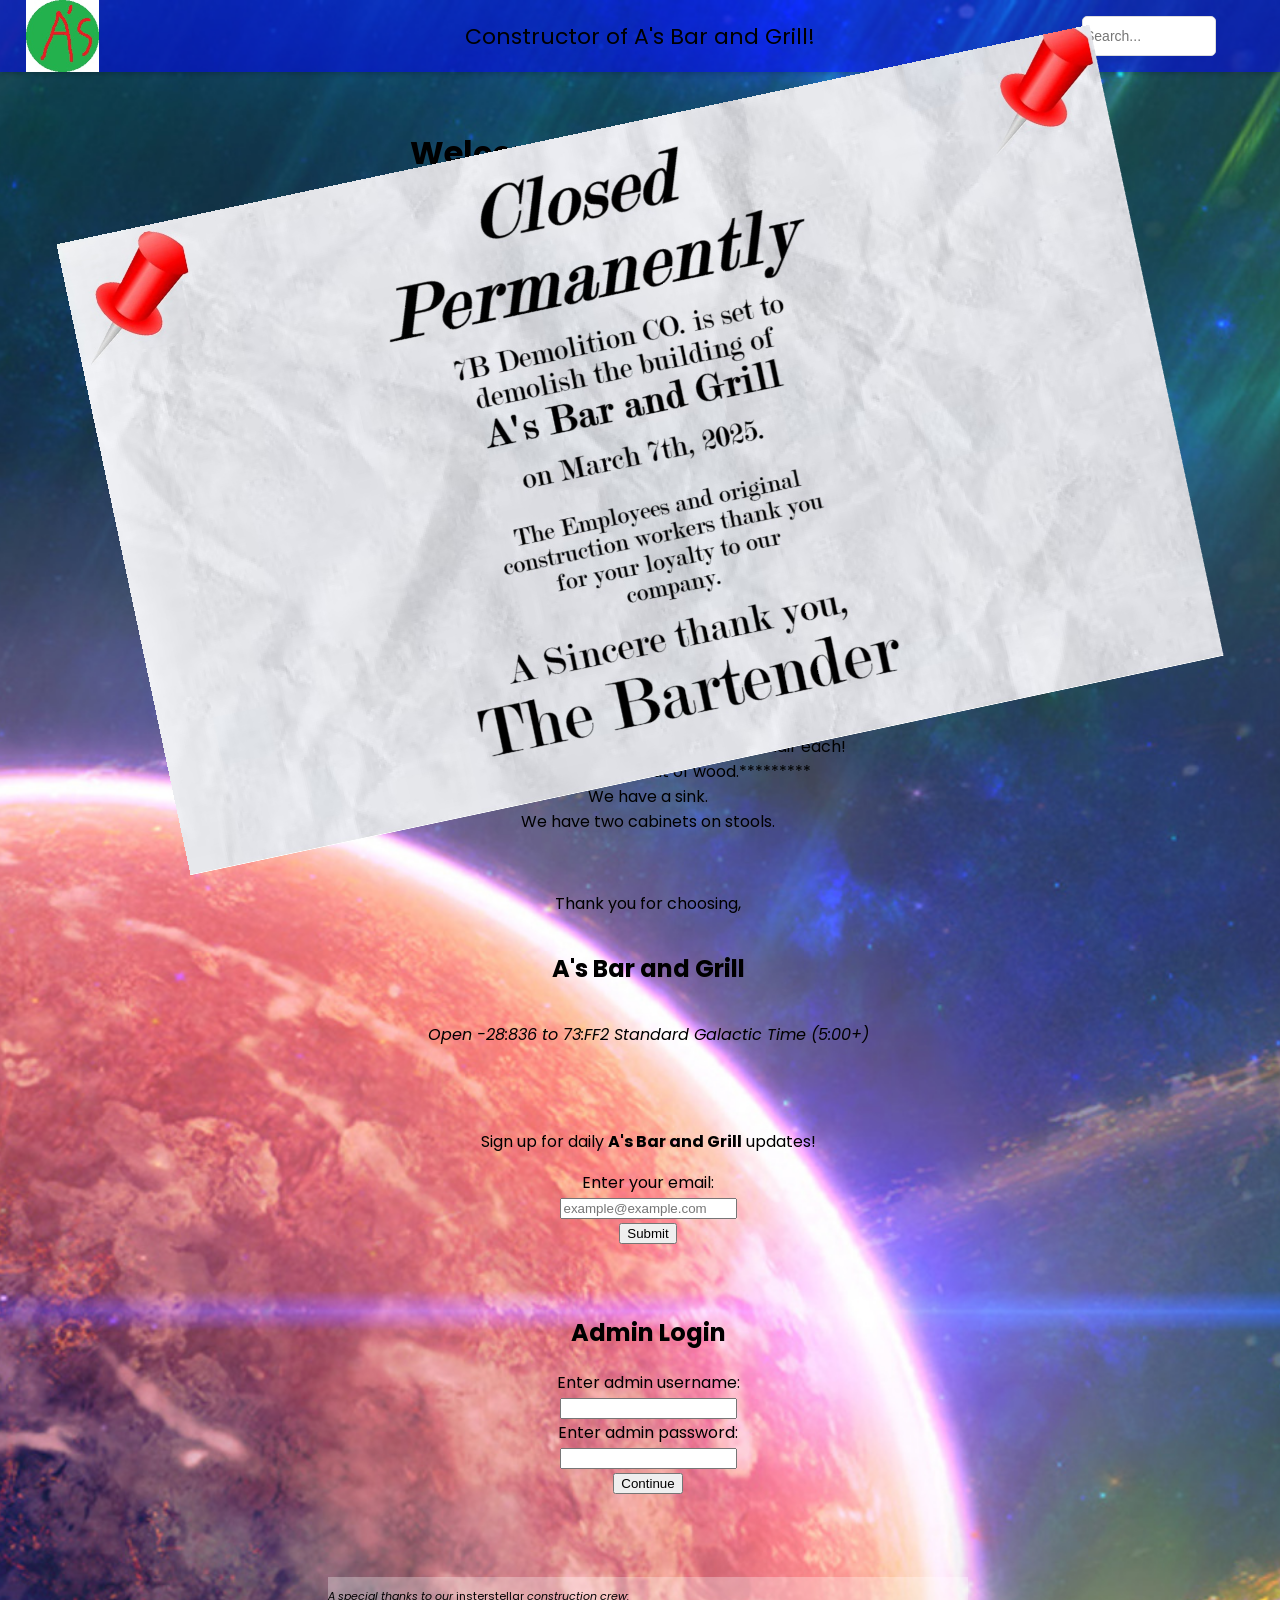
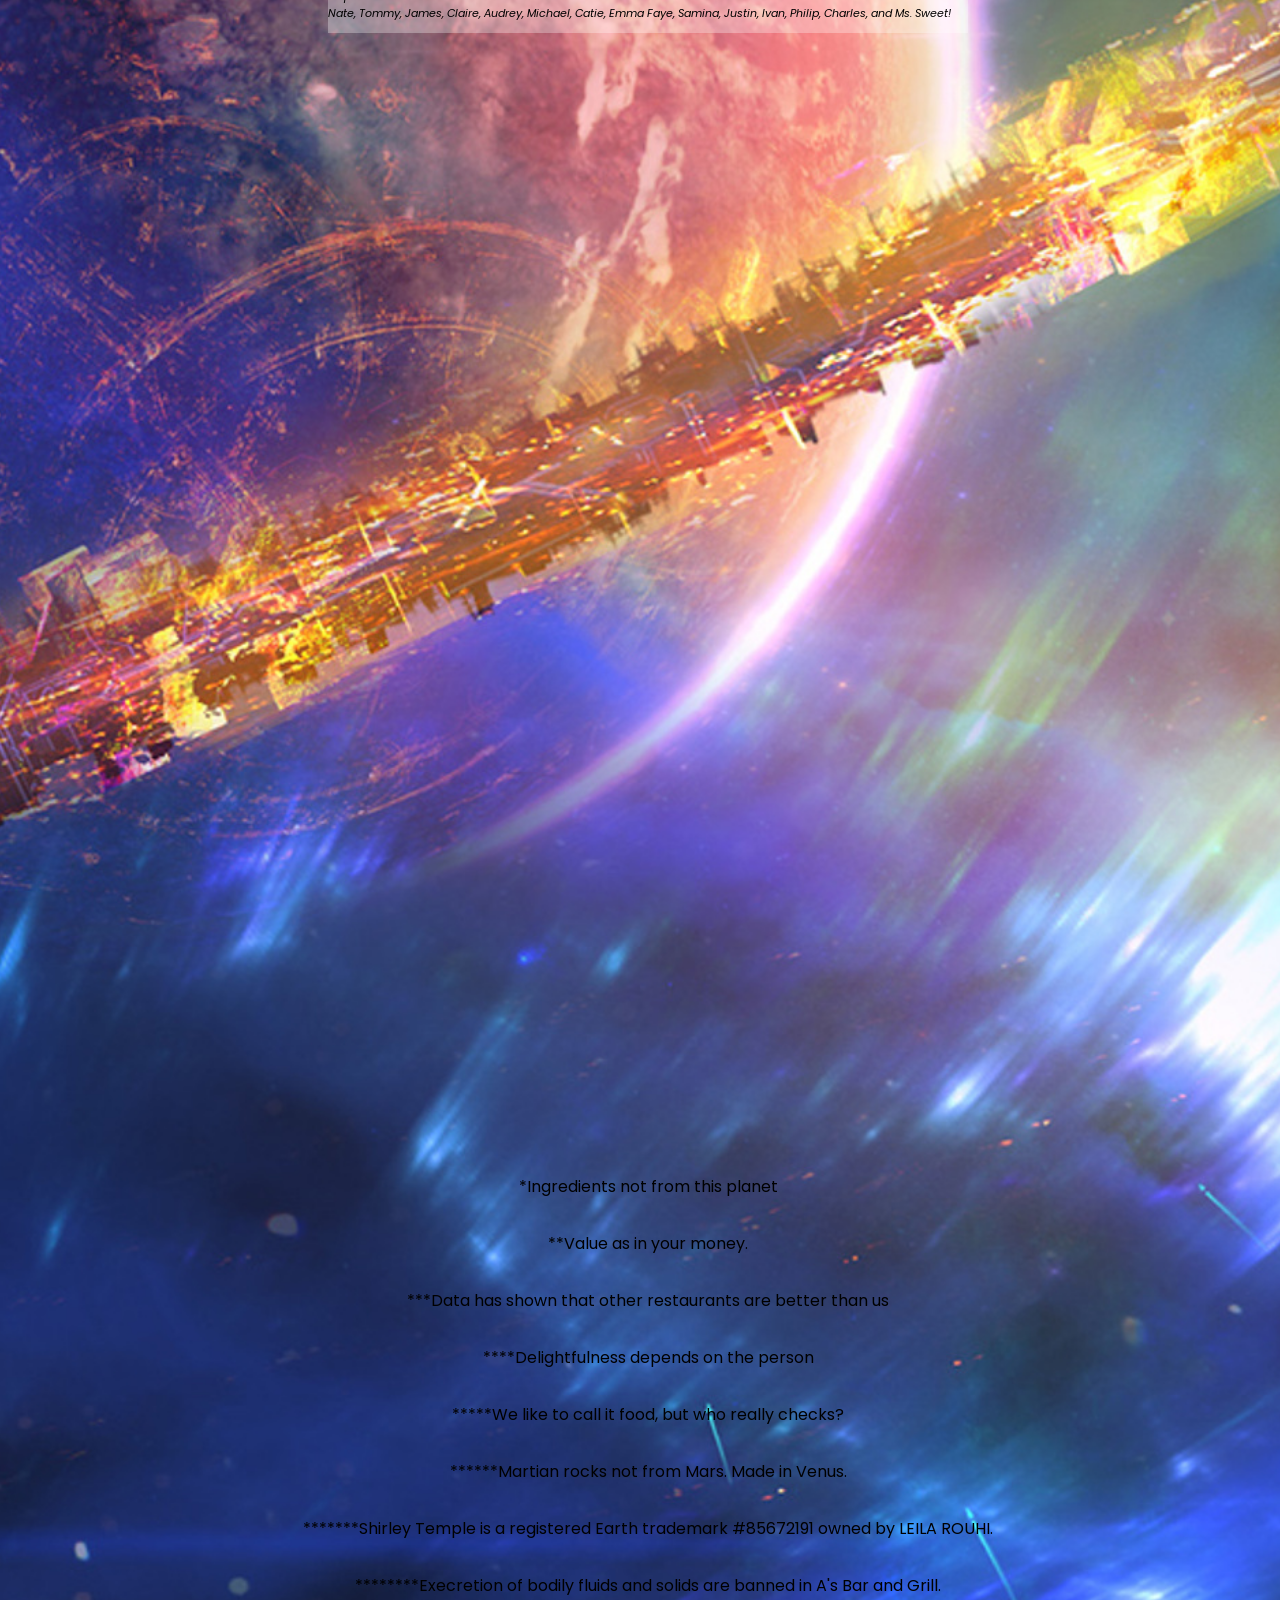
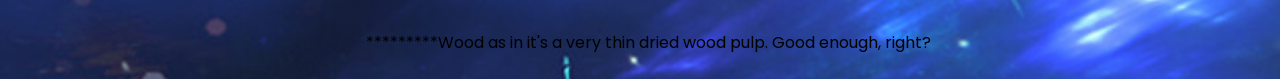
==== bar/index.html @ 34dead2f "Auto-commit: Mon Mar 10 20:53:35 CDT 2025" ====
<!DOCTYPE html>
<html lang="en">
<head>
    <meta charset="UTF-8">
    <meta name="viewport" content="width=device-width, initial-scale=1.0">
    <title>A's Bar and Grill</title>
    <link href="https://fonts.googleapis.com/css2?family=Poppins:wght@300;400;700&display=swap" rel="stylesheet">
    
    <style>
        .top_bar {
            background-color: rgba(0, 0, 255, 0.5);
            font-size: 14px;
            position: fixed;
            top: 0;
            left: 0;
            width: 100%;
            height: 8%;
            display: flex;
            align-items: center;
            z-index: 999;
            box-shadow: 0 2px 5px rgba(0, 0, 0, 0.2);
        }
        .top_bar img {
			position: absolute;
            height: 100%;
            left: 2%;
        }
        .top_bar p {
            font-size: 22px;
        }
	
		
        .search_bar {
			position: absolute;
            width: 50%;
            height: 50%;
            font-size: 14px;
            border: 1px solid #ddd;
            border-radius: 5px;
            outline: none;
			max-width: 10%;
			right: 5%;
        }
		
        body {
            font-family: 'Poppins', sans-serif;
            text-align: center;
            display: flex;
            flex-direction: column;
            align-items: center;
            justify-content: center;
            min-height: 100vh;
            width: 100%;
            background-image: url('space.jpg');
            background-size: cover;
            background-position: center;
            background-repeat: no-repeat;
        }
        .ps_note {
            text-align: left;
            width: 50%;
            font-size: 11px;
            background-color: rgba(255, 255, 255, 0.3);
            height: auto;
        }
	
		
        .form_signup {
            text-align: center;
        }
        p, h2 {
            width: 100%;
            max-width: 100%;
        }
		
		.demolition {
    width: 82.5vw;
    z-index: 9999;
    top: 50%;
    left: 50%;
    position: fixed;
    transform: translate(-50%, -50%) rotate(-12deg);
    transform-origin: center;
}
    </style>
</head>

<body>
	<img src="../sorry.jpg" class="demolition">
    <div class="top_bar">
        <img src="logo.jpg" alt="Our logo">
        <p id="top_bar">A's Bar and Grill</p>
        <input id="search_bar_id" type="text" class="search_bar" onkeydown="HandleEnterKey(event)" placeholder="Search...">
    </div>
    <br><br><br><br>
    <h1>Welcome to A's Bar and Grill!</h1>

    <h2>All your this-worldly needs, like food!</h2>

    <a href="employee.html" style="color: black; font-size: 20px;"><em>CLICK IF YOU ARE AN EMPLOYEE</em></a>

    <br><br>

    <p>Here at A's Bar and Grill, we only serve you the <em>finest</em> of ingredients*.<br>
    We value** our customers, unlike other restaurants***.<br>
    We would love to see you come to our delightful**** little abode and try our new food!*****</p>

    <br>

    <p>We have all new choices to eat, like <strong>Glorpian Stew</strong>, or <strong>Beef</strong>, or even some <strong>Martian Rocks</strong>******.<br>
    We also just got some <strong>Shirley Temples</strong>, a new drink that we created!*******</p>

    <br><br>

    <h2>Modern Amenities</h2>

    <p>At A's Bar and Grill, we don't have bathrooms.********<br>
    We even have about 4 tables with one chair each!<br>
    Our walls are made out of wood.*********<br>
    We have a sink.<br>
    We have two cabinets on stools.</p>

    <br>

    <p>Thank you for choosing,</p>

    <h2>A's Bar and Grill</h2>

    <p><em>Open -28:836 to 73:FF2 Standard Galactic Time (5:00+)</em></p>

    <br><br>
	
    <div class="form_signup">
        <p>Sign up for daily <strong>A's Bar and Grill</strong> updates!</p>
        <form>
            <label for="email">Enter your email:</label><br>
            <input type="text" id="email" placeholder="example@example.com"><br>
            <input type="submit" value="Submit" onclick="alert_user()">
        </form>
    </div>


    <br><br>

    <h2>Admin Login</h2>
    <form id="loginForm">
        <label for="username">Enter admin username:</label><br>
        <input type="text" id="username"><br>
        <label for="password">Enter admin password:</label><br>
        <input type="password" id="password"><br>
        <input type="submit" value="Continue">
    </form>
    <p id="errored" style="color: red;"></p>

    <br><br>

    <div class="ps_note">
    <p><em>A special thanks to our </em>insterstellar<em> construction crew:<br>
		Nate, Tommy, James, Claire, Audrey, Michael, Catie, Emma Faye, Samina, Justin, Ivan, Philip, Charles, and Ms. Sweet!</em></p>
	</div>


    <br><br><br><br><br><br><br><br><br><br><br><br><br><br><br><br><br><br><br><br><br><br><br><br><br><br><br><br><br><br><br><br><br><br><br><br><br><br><br><br><br><br><br><br><br>

    <p>*Ingredients not from this planet</p>
    <p>**Value as in your money.</p>
    <p>***Data has shown that other restaurants are better than us</p>
    <p>****Delightfulness depends on the person</p>
    <p>*****We like to call it food, but who really checks?</p>
    <p>******Martian rocks not from Mars. Made in Venus.</p>
    <p>*******Shirley Temple is a registered Earth trademark #85672191 owned by LEILA ROUHI.</p>
    <p>********Execretion of bodily fluids and solids are banned in A's Bar and Grill.</p>
    <p>*********Wood as in it's a very thin dried wood pulp. Good enough, right?</p>

    <script>
		const messageArray = [
	"Creator of TommyOS!",
	"Constructor of A's Bar and Grill!",
	"Actually Ivan!",
	"The Bartender!",
	"thomasborgor.github.io",
	"mov ax, 0x0e01 int 0x10",
	"dramatic",
	"did YOU sign up for leap win time this week?"
]
        document.addEventListener("DOMContentLoaded", function () {
		const thingy = document.getElementById("top_bar");		
		thingy.textContent = messageArray[Math.floor(Math.random() * messageArray.length)];
            document.getElementById("loginForm").addEventListener("submit", function (event) {
                event.preventDefault(); // Prevent form from reloading
				

                let username = document.getElementById("username").value.trim();
                let password = document.getElementById("password").value.trim();

                fetch("users.txt")
                    .then(response => response.text())
                    .then(data => {
                        let users = data.split("\n").map(line => line.trim());

                        let validUser = users.find(user => {
                            let [storedUser, storedPass] = user.split(",");
                            return storedUser === username && storedPass === password;
                        });

                        if (validUser) {
                            window.location.href = "control_panel.html"; // Redirect on success
                        } else {
                            document.getElementById("errored").textContent = "Invalid credentials!";
                        }
                    })
                    .catch(error => console.log("Error: ", error));
            });
        });

        function HandleEnterKey(event) {
            if (event.key === "Enter") {
                let inputValue = document.getElementById('search_bar_id').value.trim().toUpperCase();
                if (inputValue === "ALIEN") {
                    window.location.href = "alien.html";
                    return;
                } else if (inputValue === "WHO IS THE COOLEST?") {
					window.location.href = "jake.html";
					return;
				}
                window.location.href = "search.html";
            }
        }

        function alert_user() {
            alert(document.getElementById("email").value + " has just been scammed!");
        }
    </script>
</body>
</html>
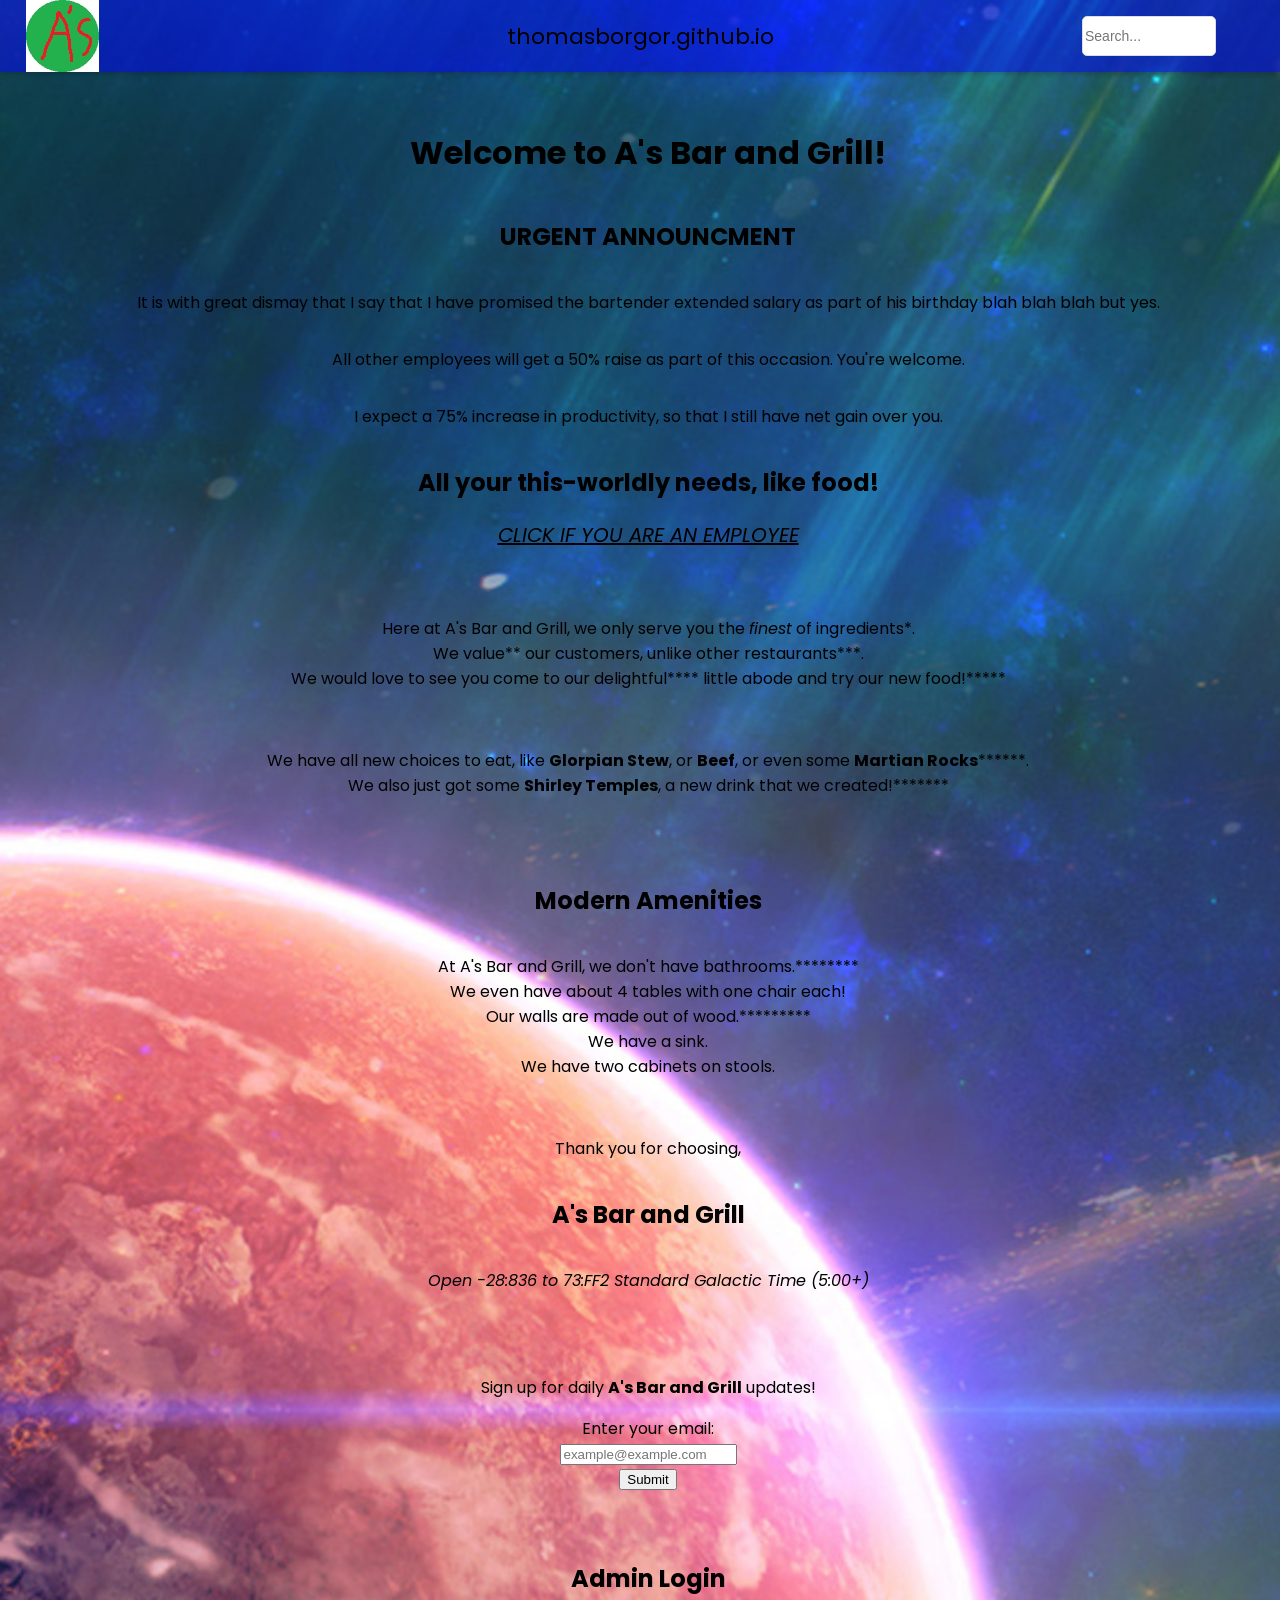
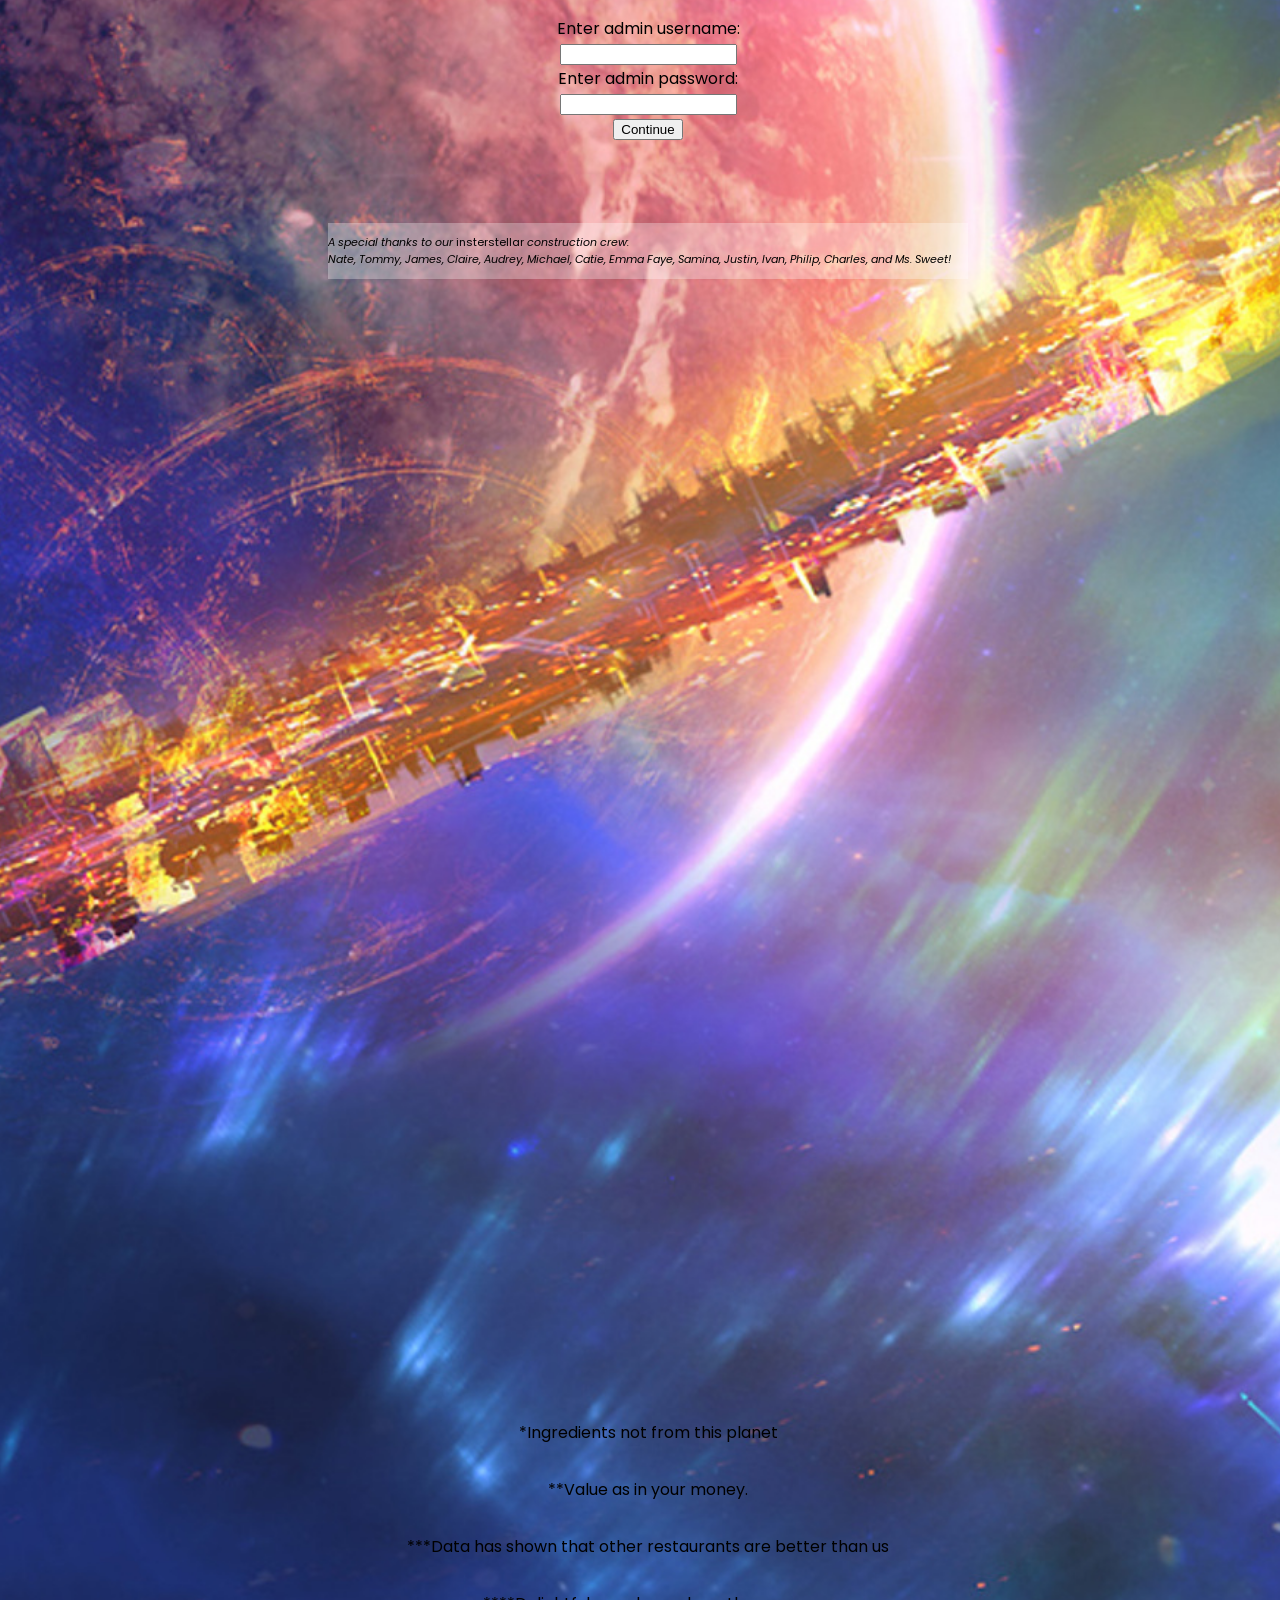
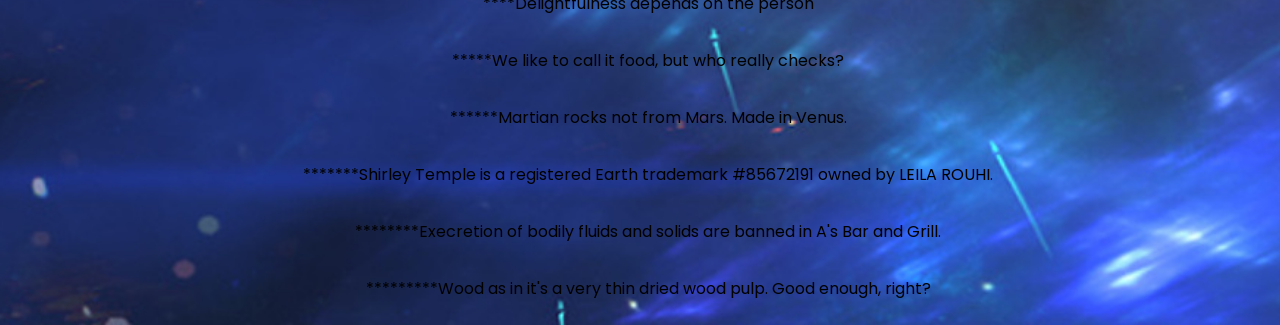
==== commit db244514: "Auto-commit: Fri Mar 14 16:16:24 CDT 2025" ====
--- a/bar/index.html
+++ b/bar/index.html
@@ -86,7 +86,7 @@
 </head>
 
 <body>
-	<img src="../sorry.jpg" class="demolition">
+	<!-- <img src="../sorry.jpg" class="demolition"> -->
     <div class="top_bar">
         <img src="logo.jpg" alt="Our logo">
         <p id="top_bar">A's Bar and Grill</p>
@@ -94,7 +94,10 @@
     </div>
     <br><br><br><br>
     <h1>Welcome to A's Bar and Grill!</h1>
-
+	<h2>URGENT ANNOUNCMENT</h2>
+	<p>It is with great dismay that I say that I have promised the bartender extended salary as part of his birthday blah blah blah but yes.</p>
+	<p>All other employees will get a 50% raise as part of this occasion. You're welcome.</p>
+	<p>I expect a 75% increase in productivity, so that I still have net gain over you.</p>
     <h2>All your this-worldly needs, like food!</h2>
 
     <a href="employee.html" style="color: black; font-size: 20px;"><em>CLICK IF YOU ARE AN EMPLOYEE</em></a>
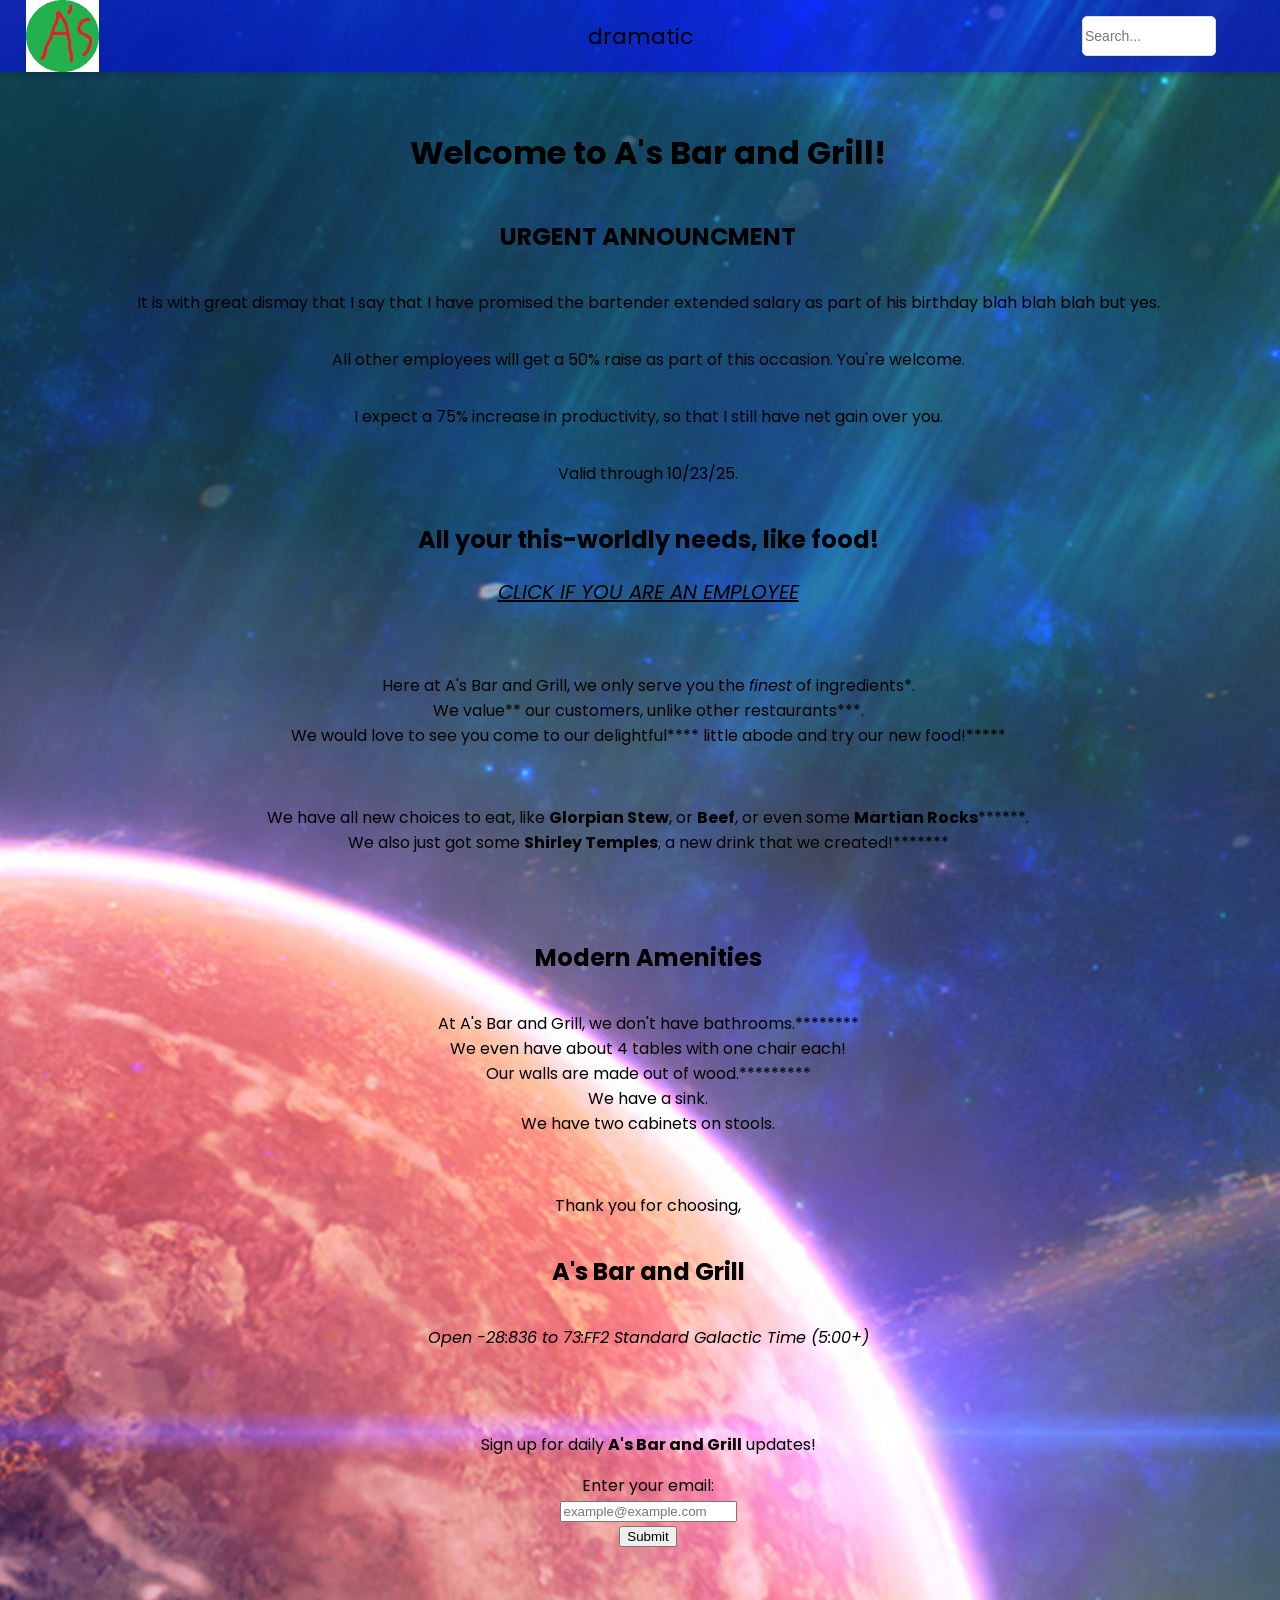
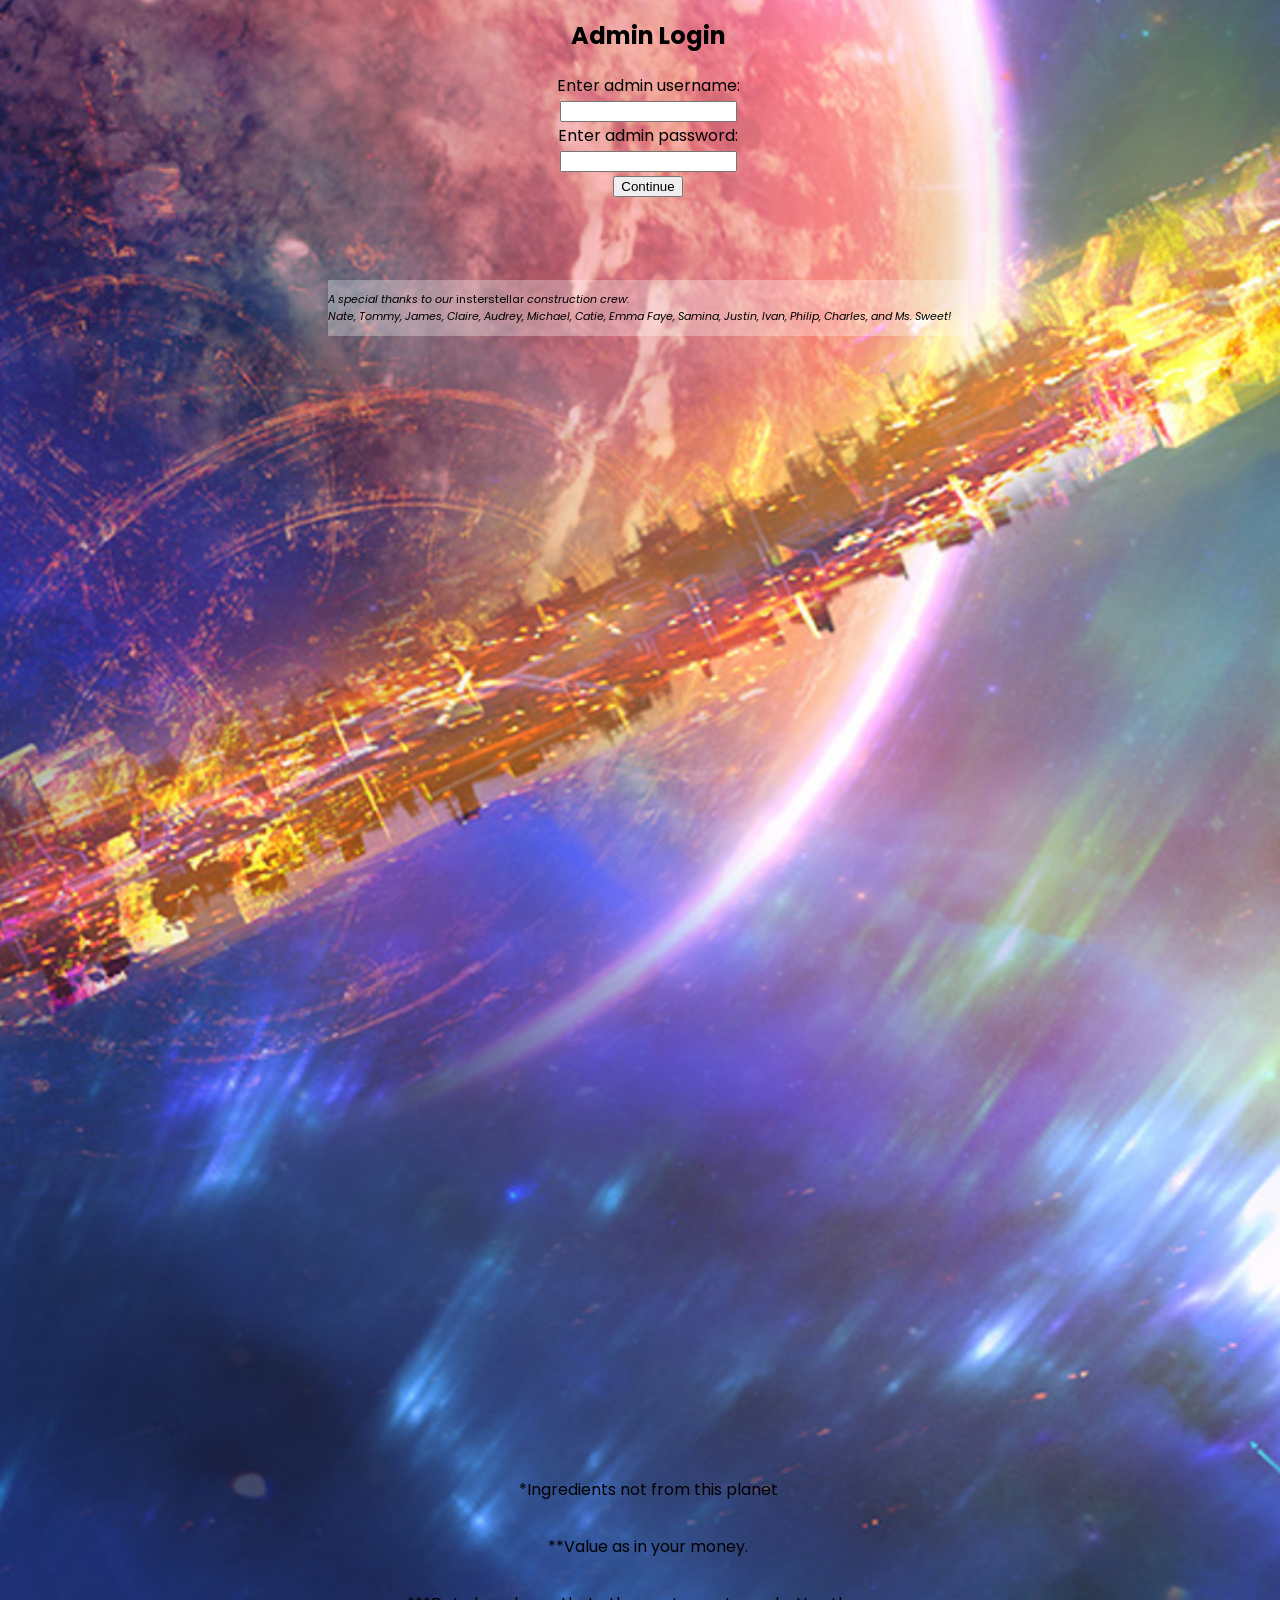
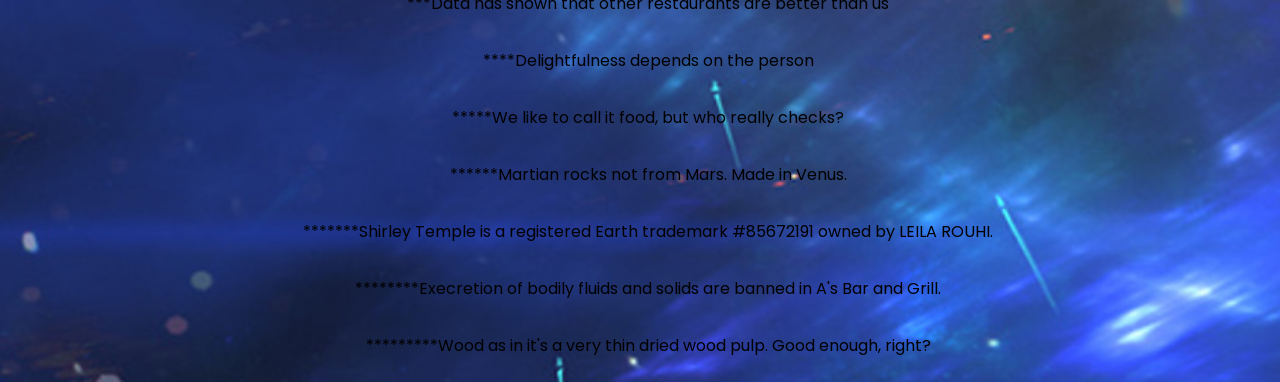
==== commit b040a498: "Auto-commit: Fri Mar 14 17:09:28 CDT 2025" ====
--- a/bar/index.html
+++ b/bar/index.html
@@ -98,6 +98,7 @@
 	<p>It is with great dismay that I say that I have promised the bartender extended salary as part of his birthday blah blah blah but yes.</p>
 	<p>All other employees will get a 50% raise as part of this occasion. You're welcome.</p>
 	<p>I expect a 75% increase in productivity, so that I still have net gain over you.</p>
+	<p>Valid through 10/23/25.</p>
     <h2>All your this-worldly needs, like food!</h2>
 
     <a href="employee.html" style="color: black; font-size: 20px;"><em>CLICK IF YOU ARE AN EMPLOYEE</em></a>
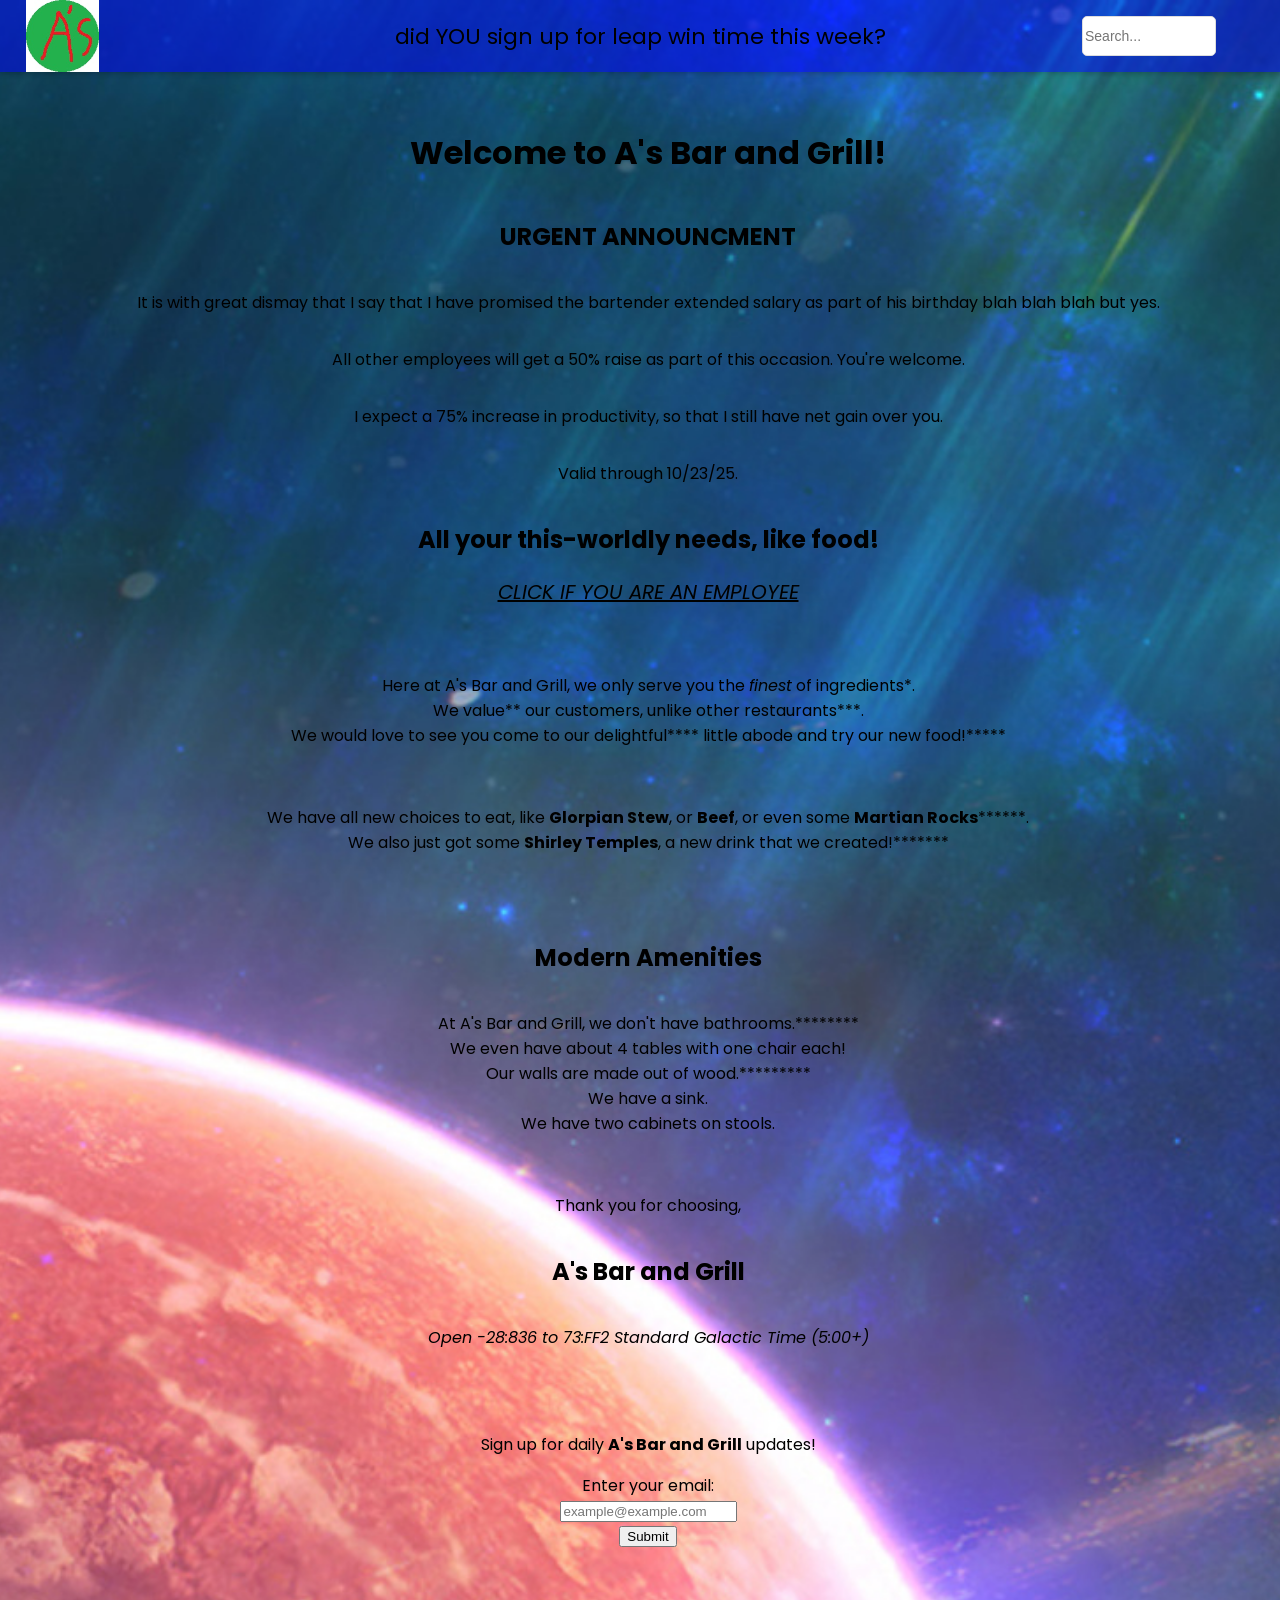
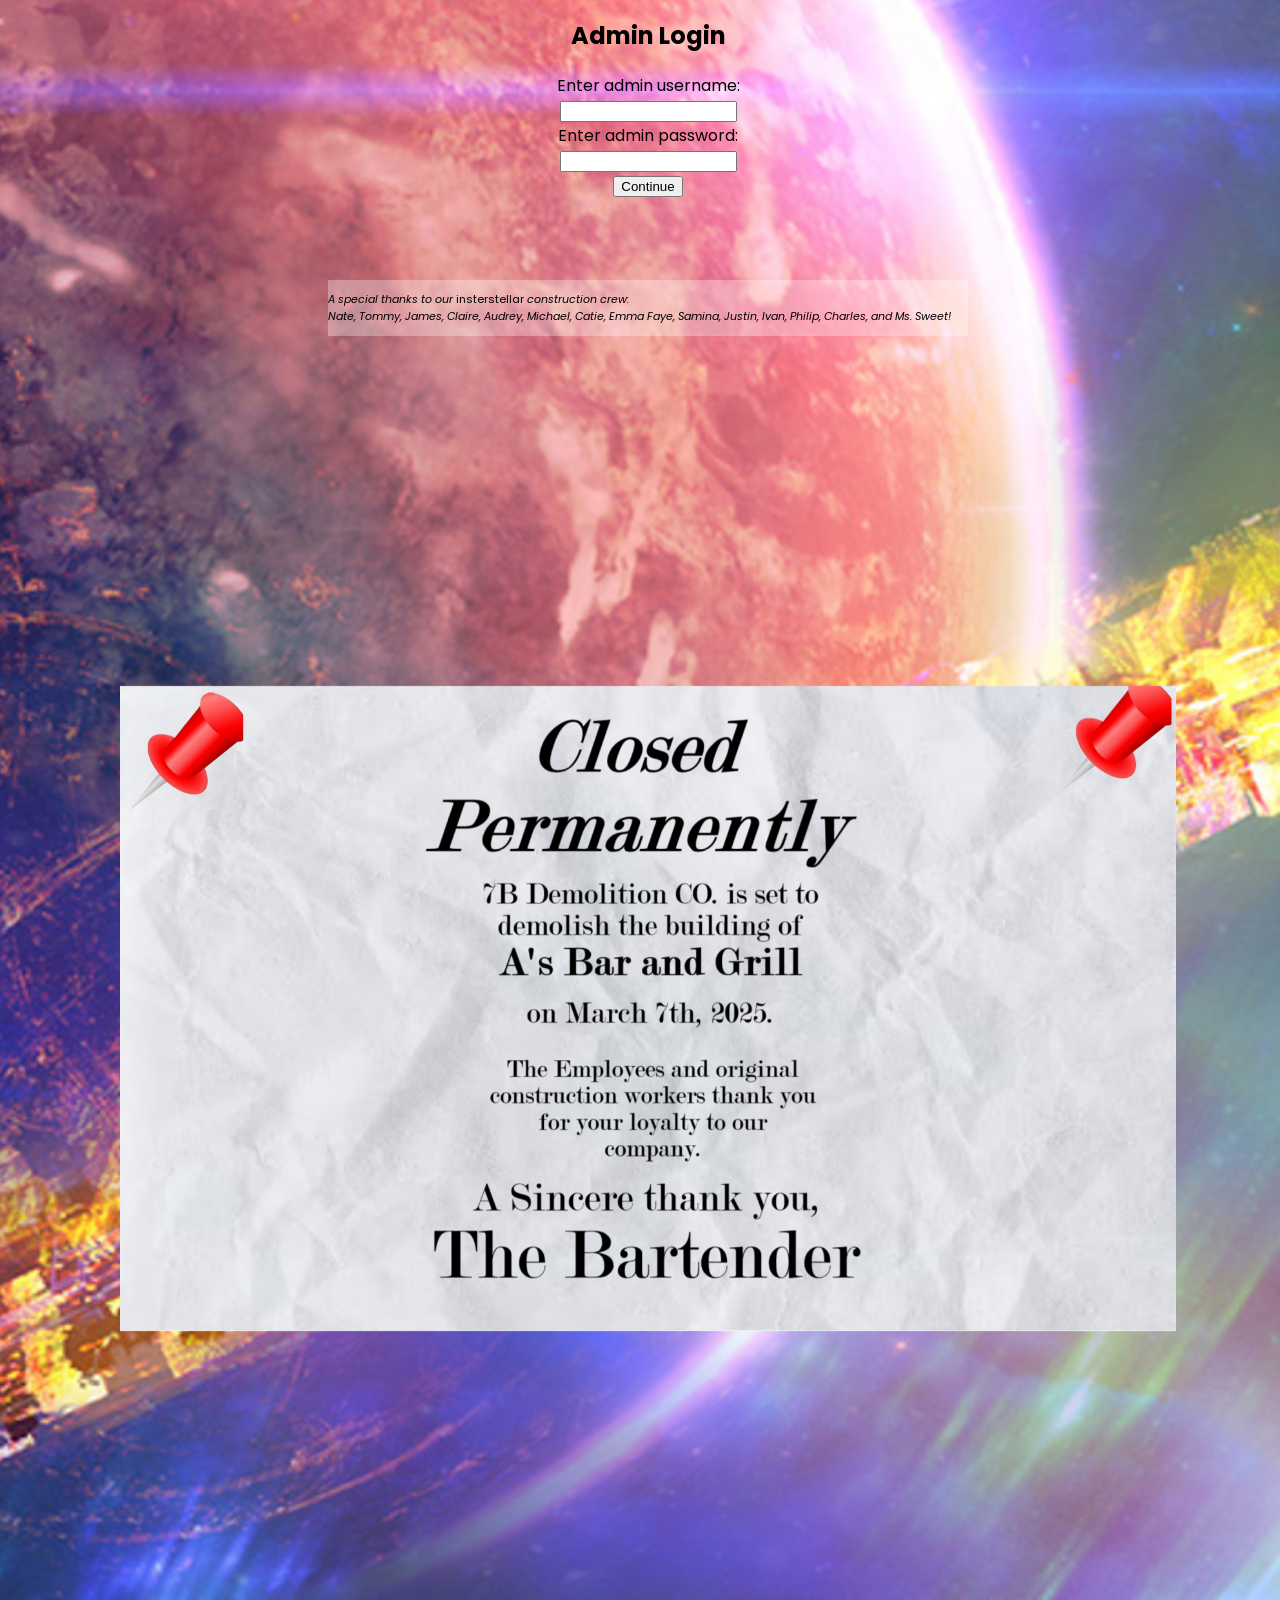
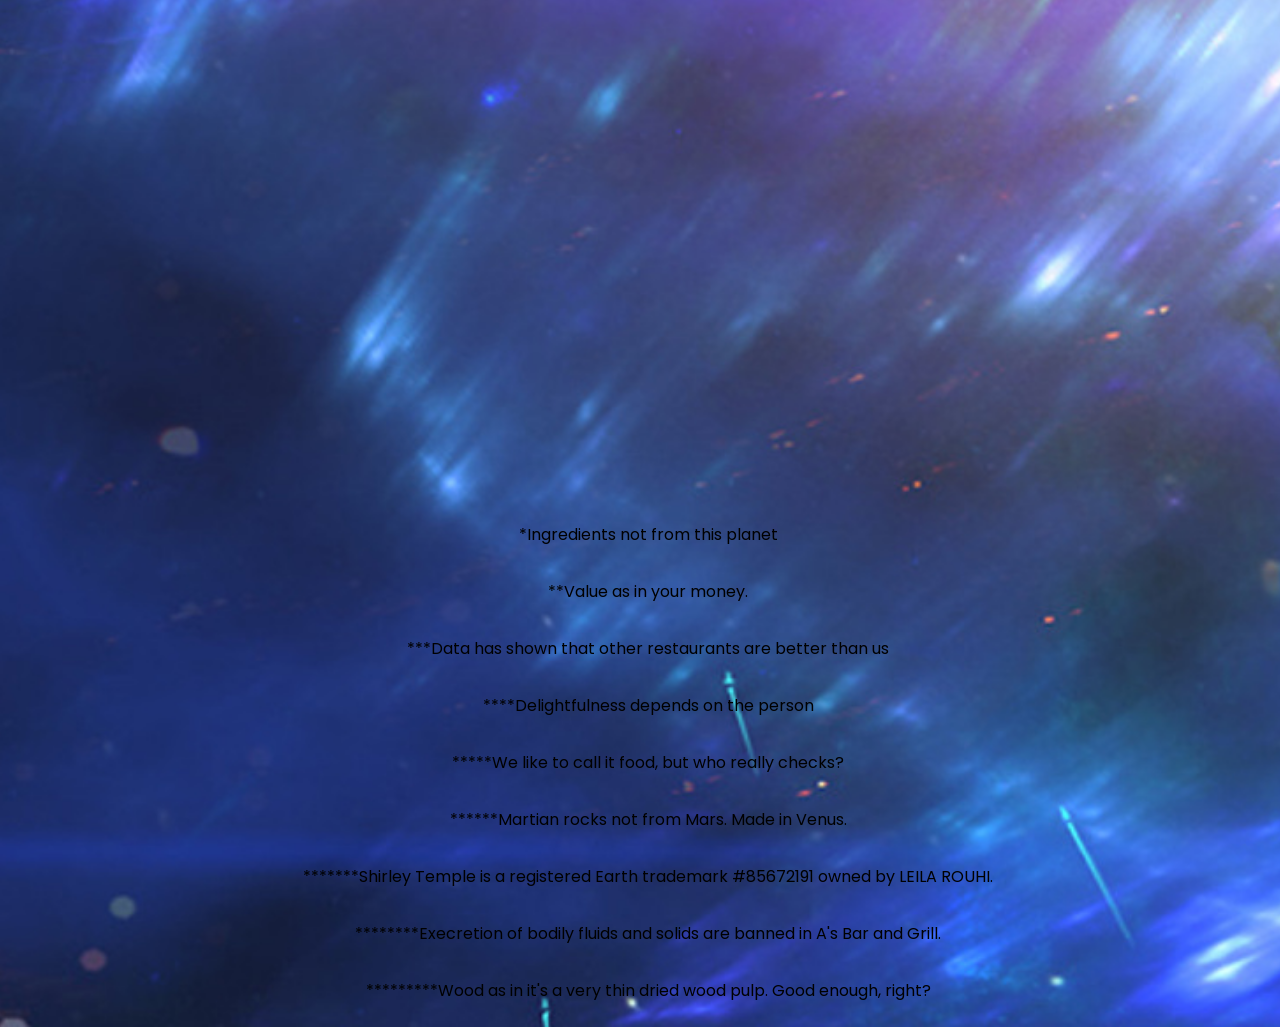
==== commit d8ec91a9: "Auto-commit: Fri Mar 14 17:17:45 CDT 2025" ====
--- a/bar/index.html
+++ b/bar/index.html
@@ -76,17 +76,11 @@
 		.demolition {
     width: 82.5vw;
     z-index: 9999;
-    top: 50%;
-    left: 50%;
-    position: fixed;
-    transform: translate(-50%, -50%) rotate(-12deg);
-    transform-origin: center;
 }
     </style>
 </head>
 
 <body>
-	<!-- <img src="../sorry.jpg" class="demolition"> -->
     <div class="top_bar">
         <img src="logo.jpg" alt="Our logo">
         <p id="top_bar">A's Bar and Grill</p>
@@ -164,7 +158,9 @@
 	</div>
 
 
-    <br><br><br><br><br><br><br><br><br><br><br><br><br><br><br><br><br><br><br><br><br><br><br><br><br><br><br><br><br><br><br><br><br><br><br><br><br><br><br><br><br><br><br><br><br>
+    <br><br><br><br><br><br><br><br><br><br><br><br><br><br>
+	<img src="../sorry.jpg" class="demolition">
+	<br><br><br><br><br><br><br><br><br><br><br><br><br><br><br><br><br><br><br><br><br><br><br><br><br><br><br><br><br><br><br>
 
     <p>*Ingredients not from this planet</p>
     <p>**Value as in your money.</p>
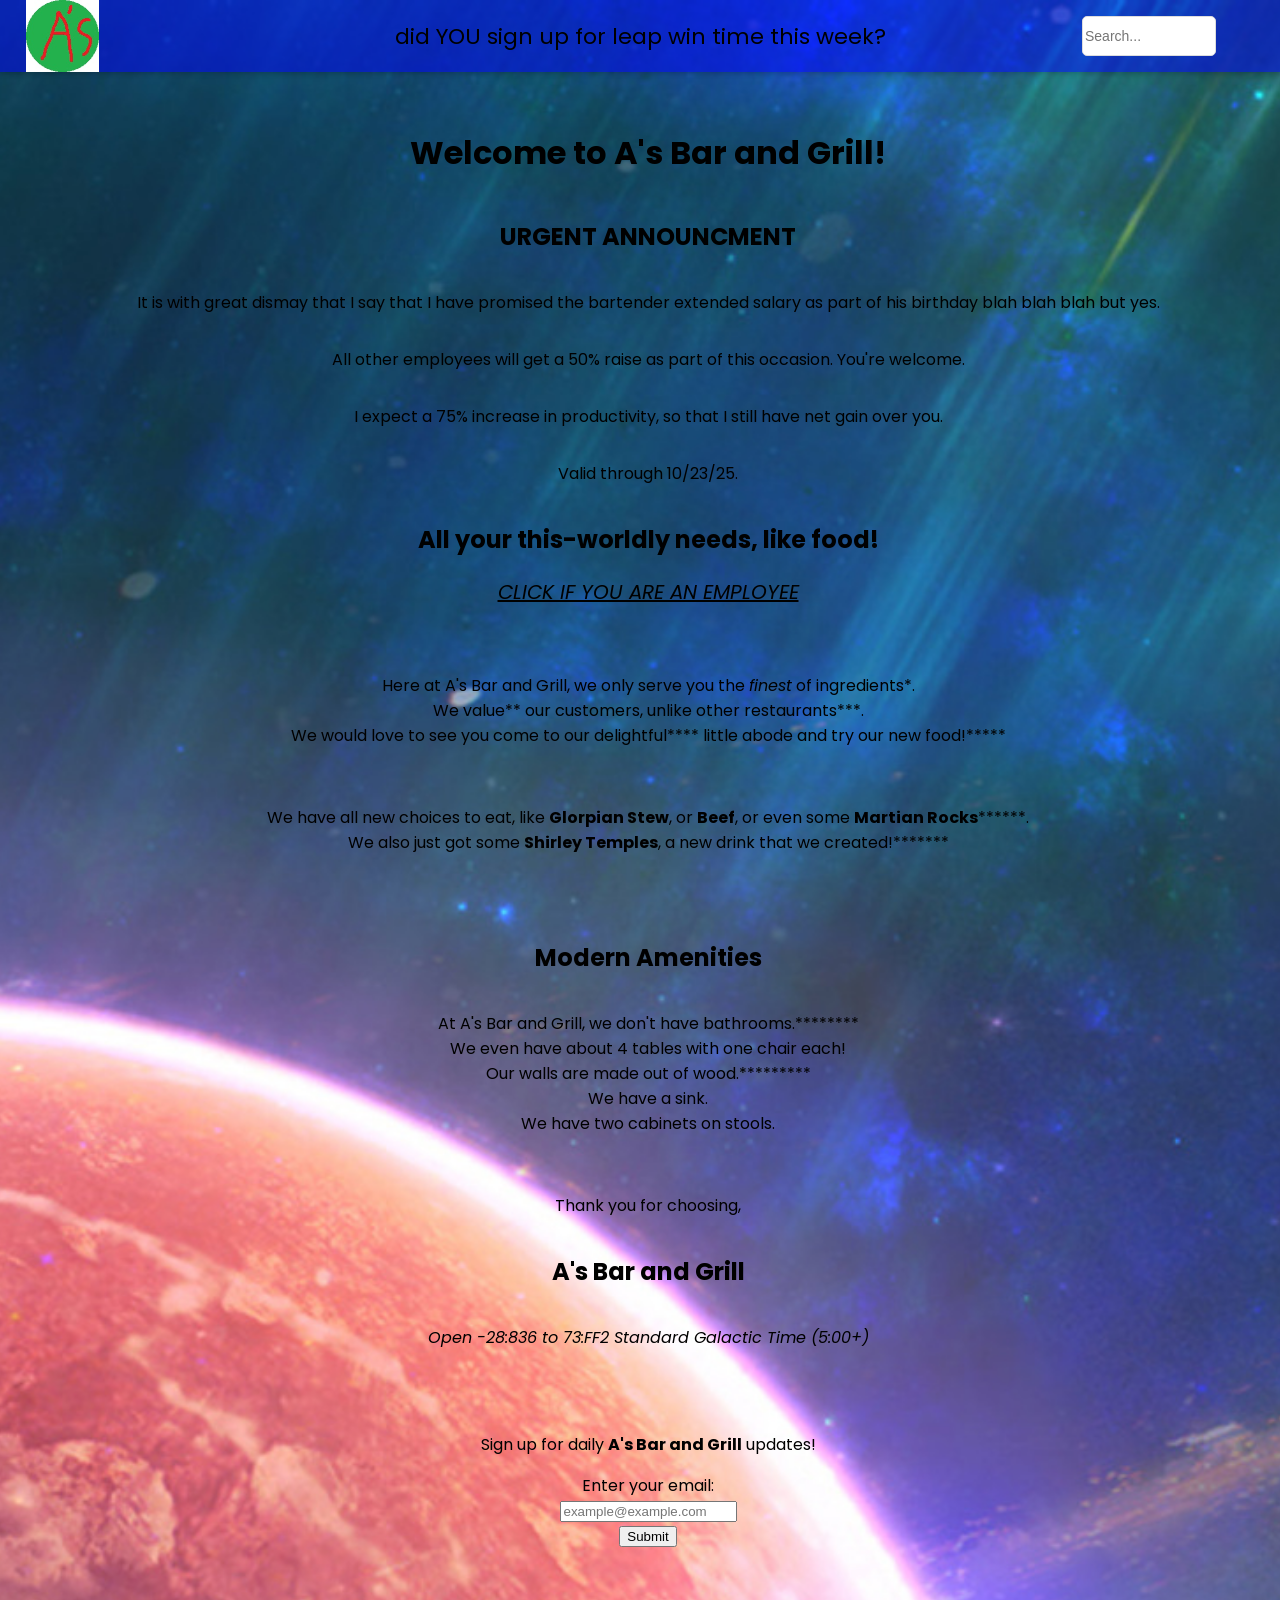
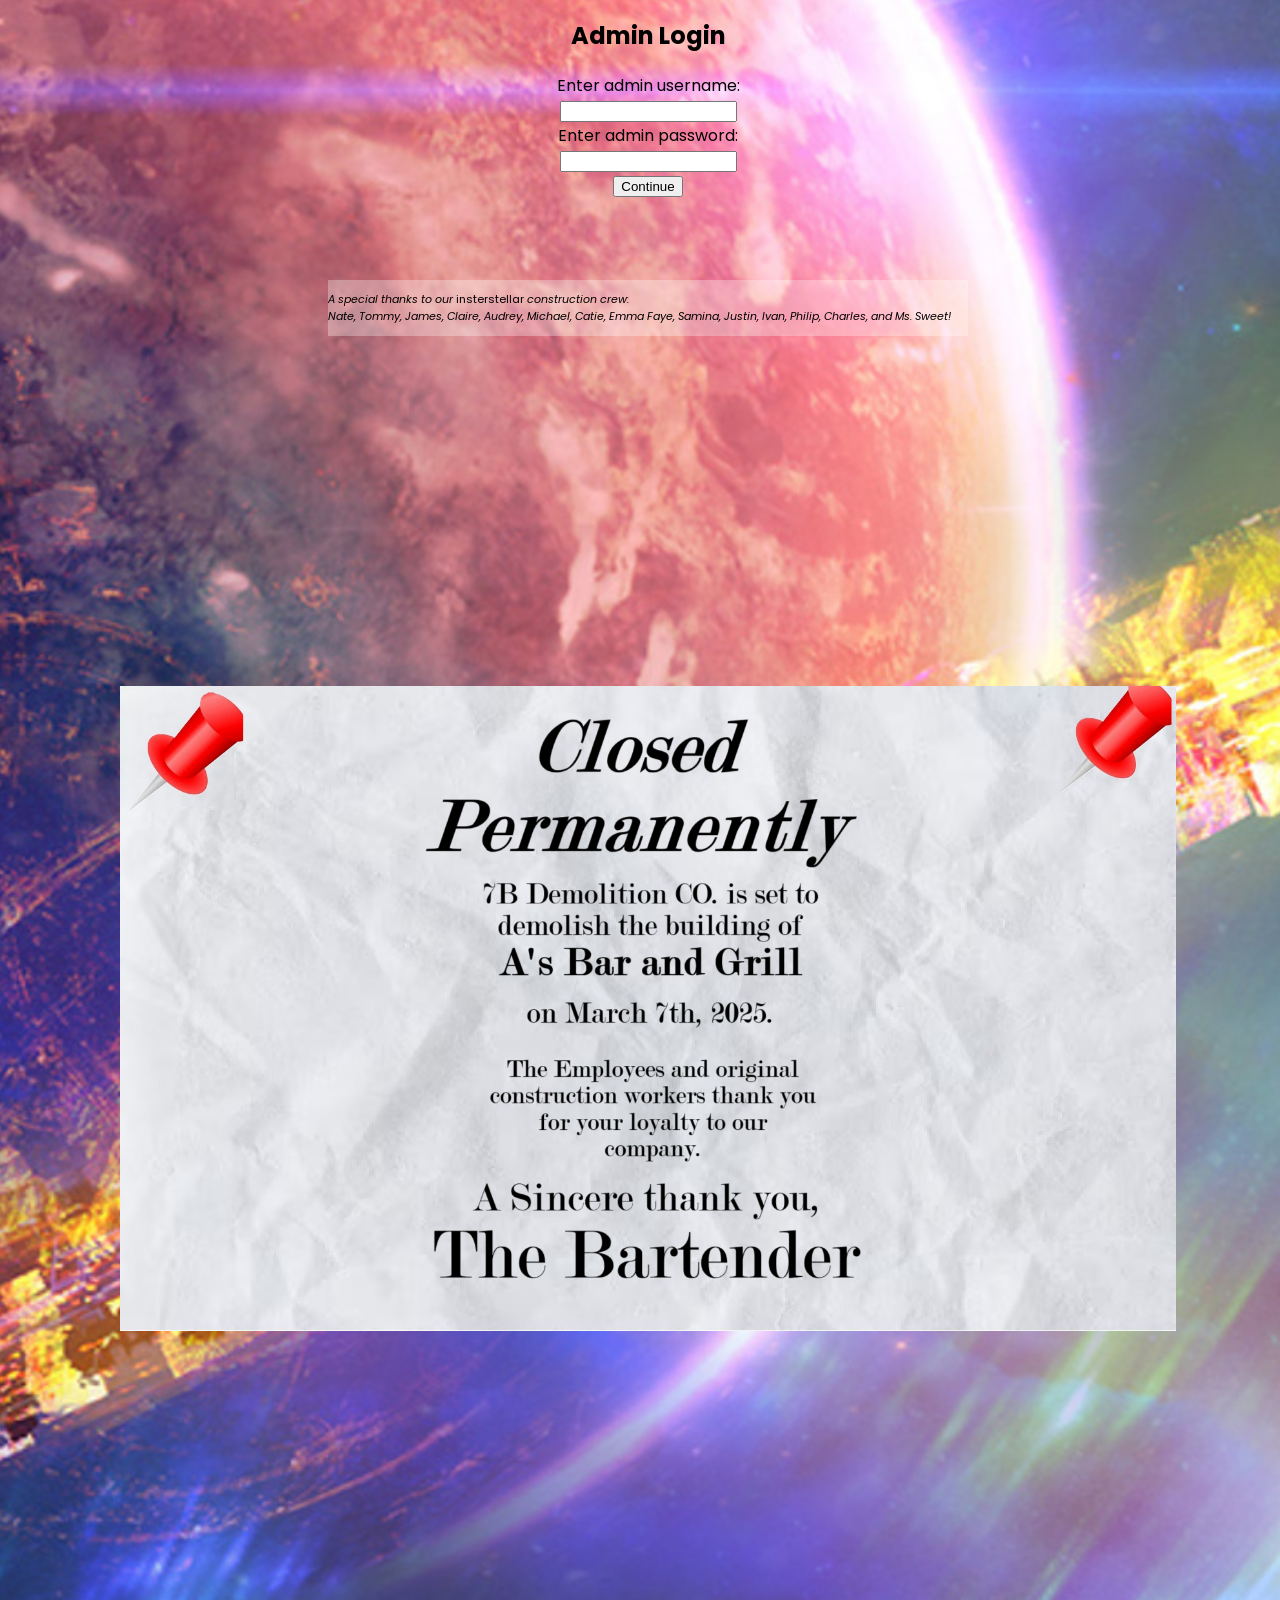
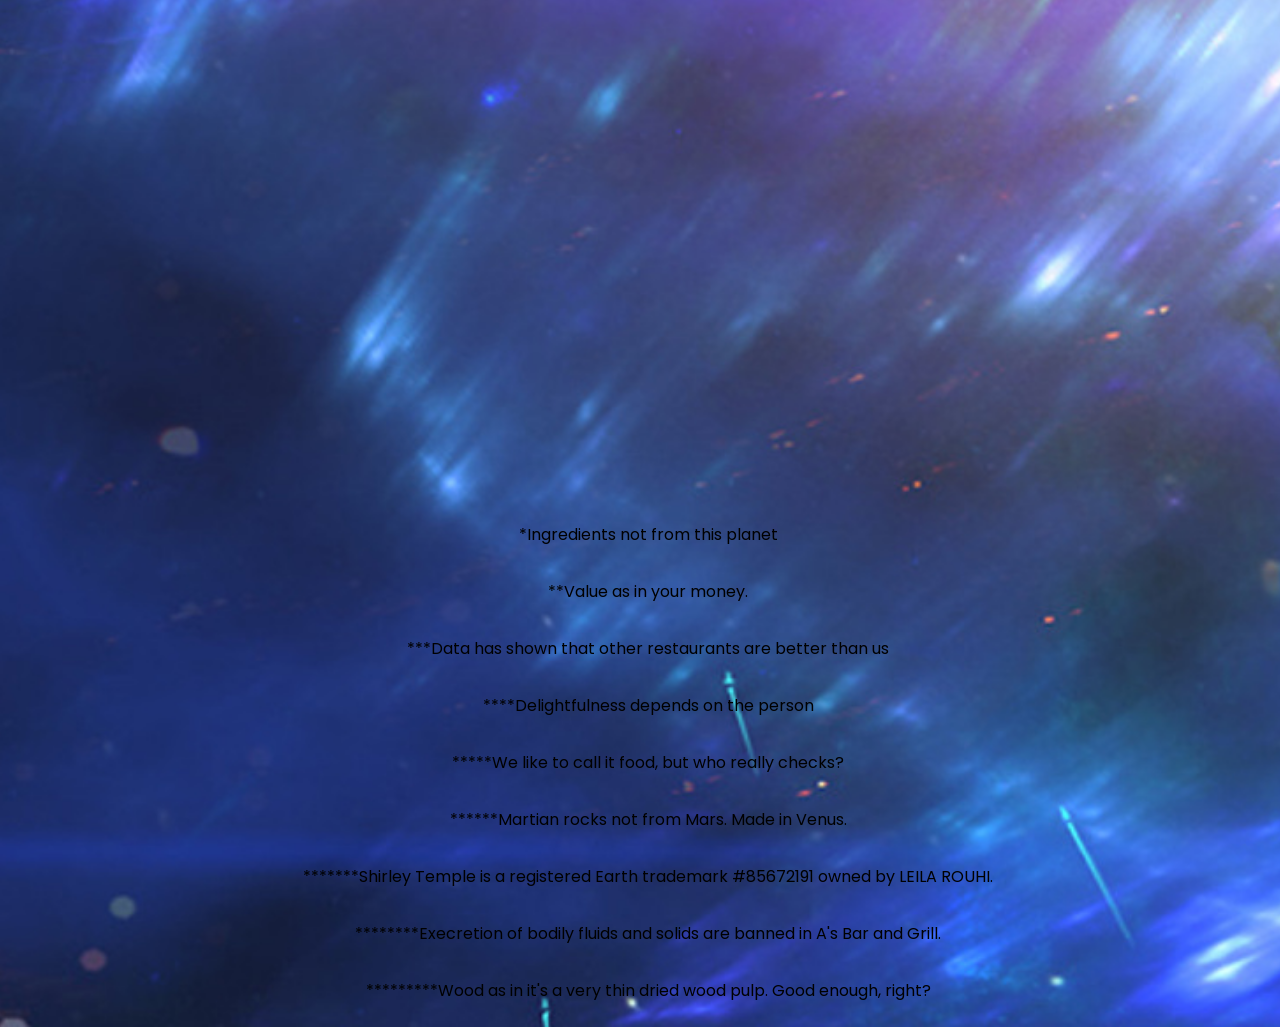
==== commit 3b406bf5: "Auto-commit: Fri Mar 14 17:18:12 CDT 2025" ====
--- a/bar/index.html
+++ b/bar/index.html
@@ -75,7 +75,7 @@
 		
 		.demolition {
     width: 82.5vw;
-    z-index: 9999;
+    z-index: 998;
 }
     </style>
 </head>
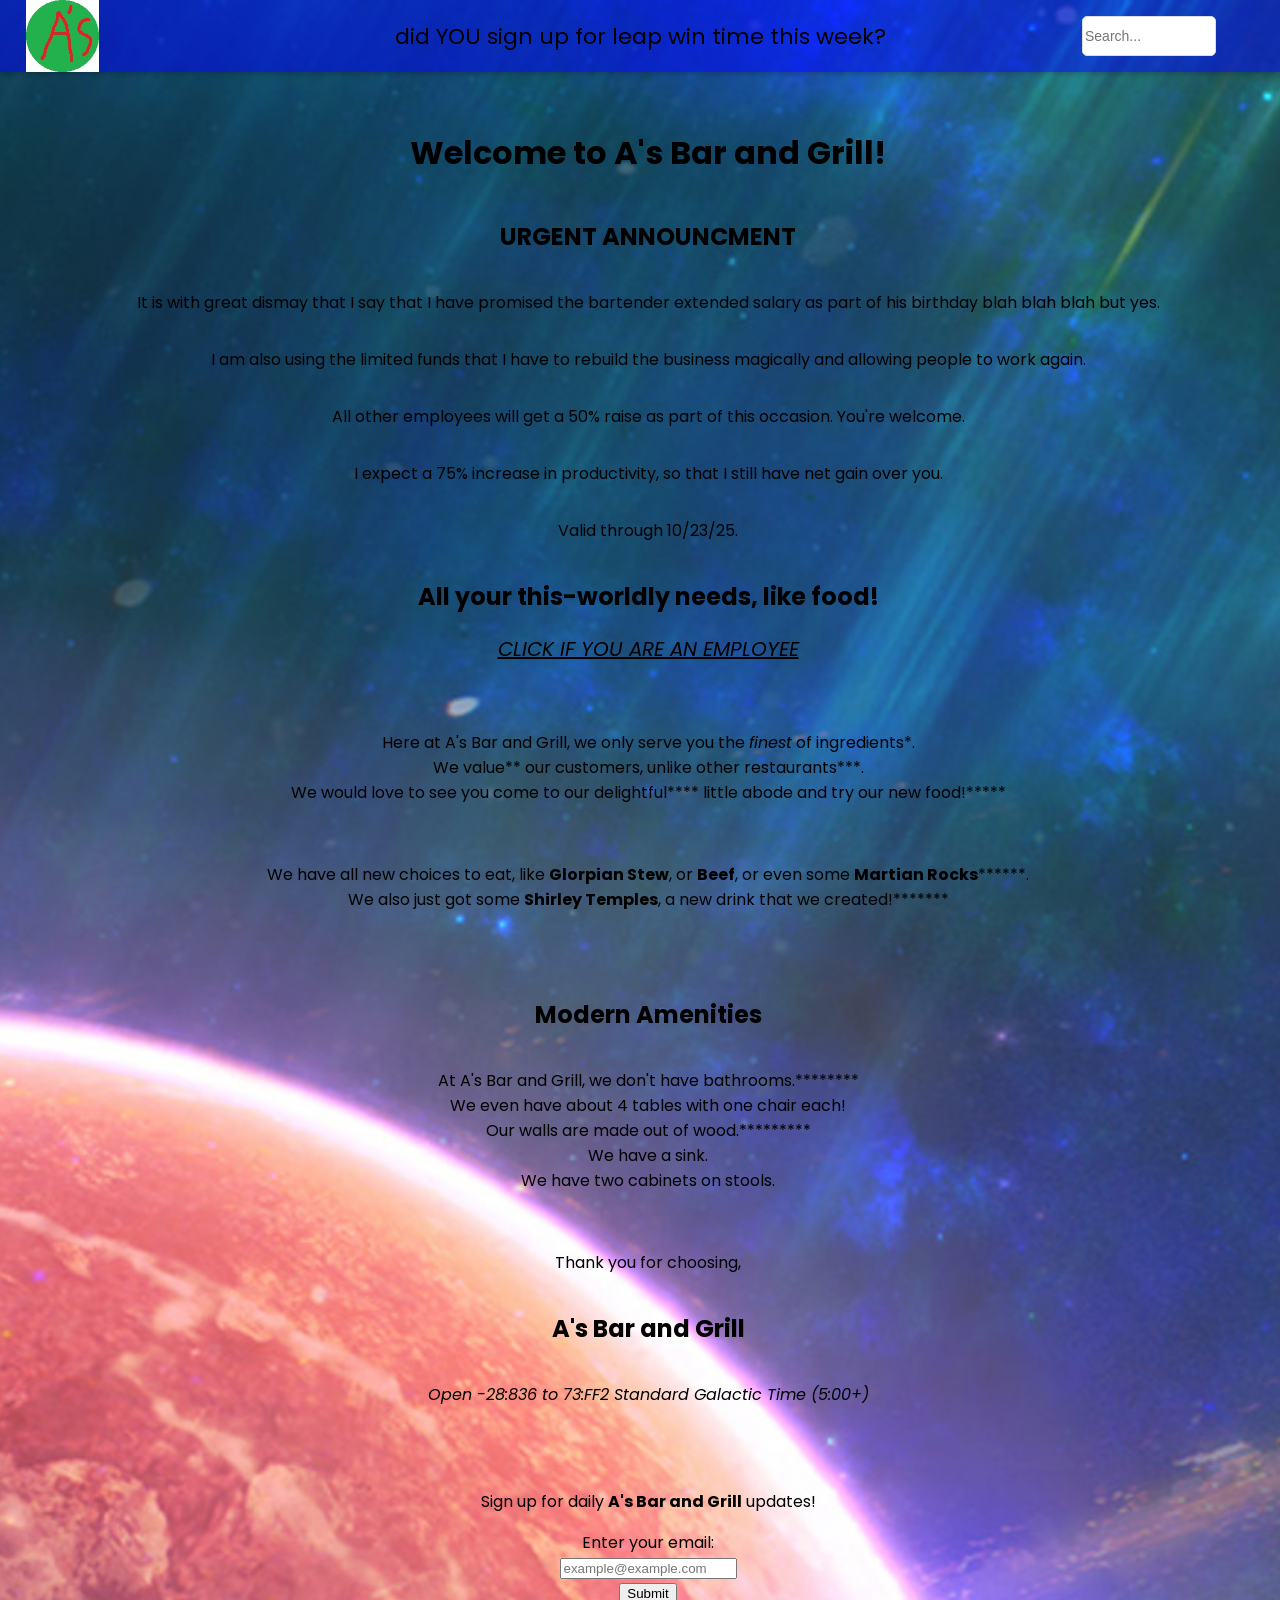
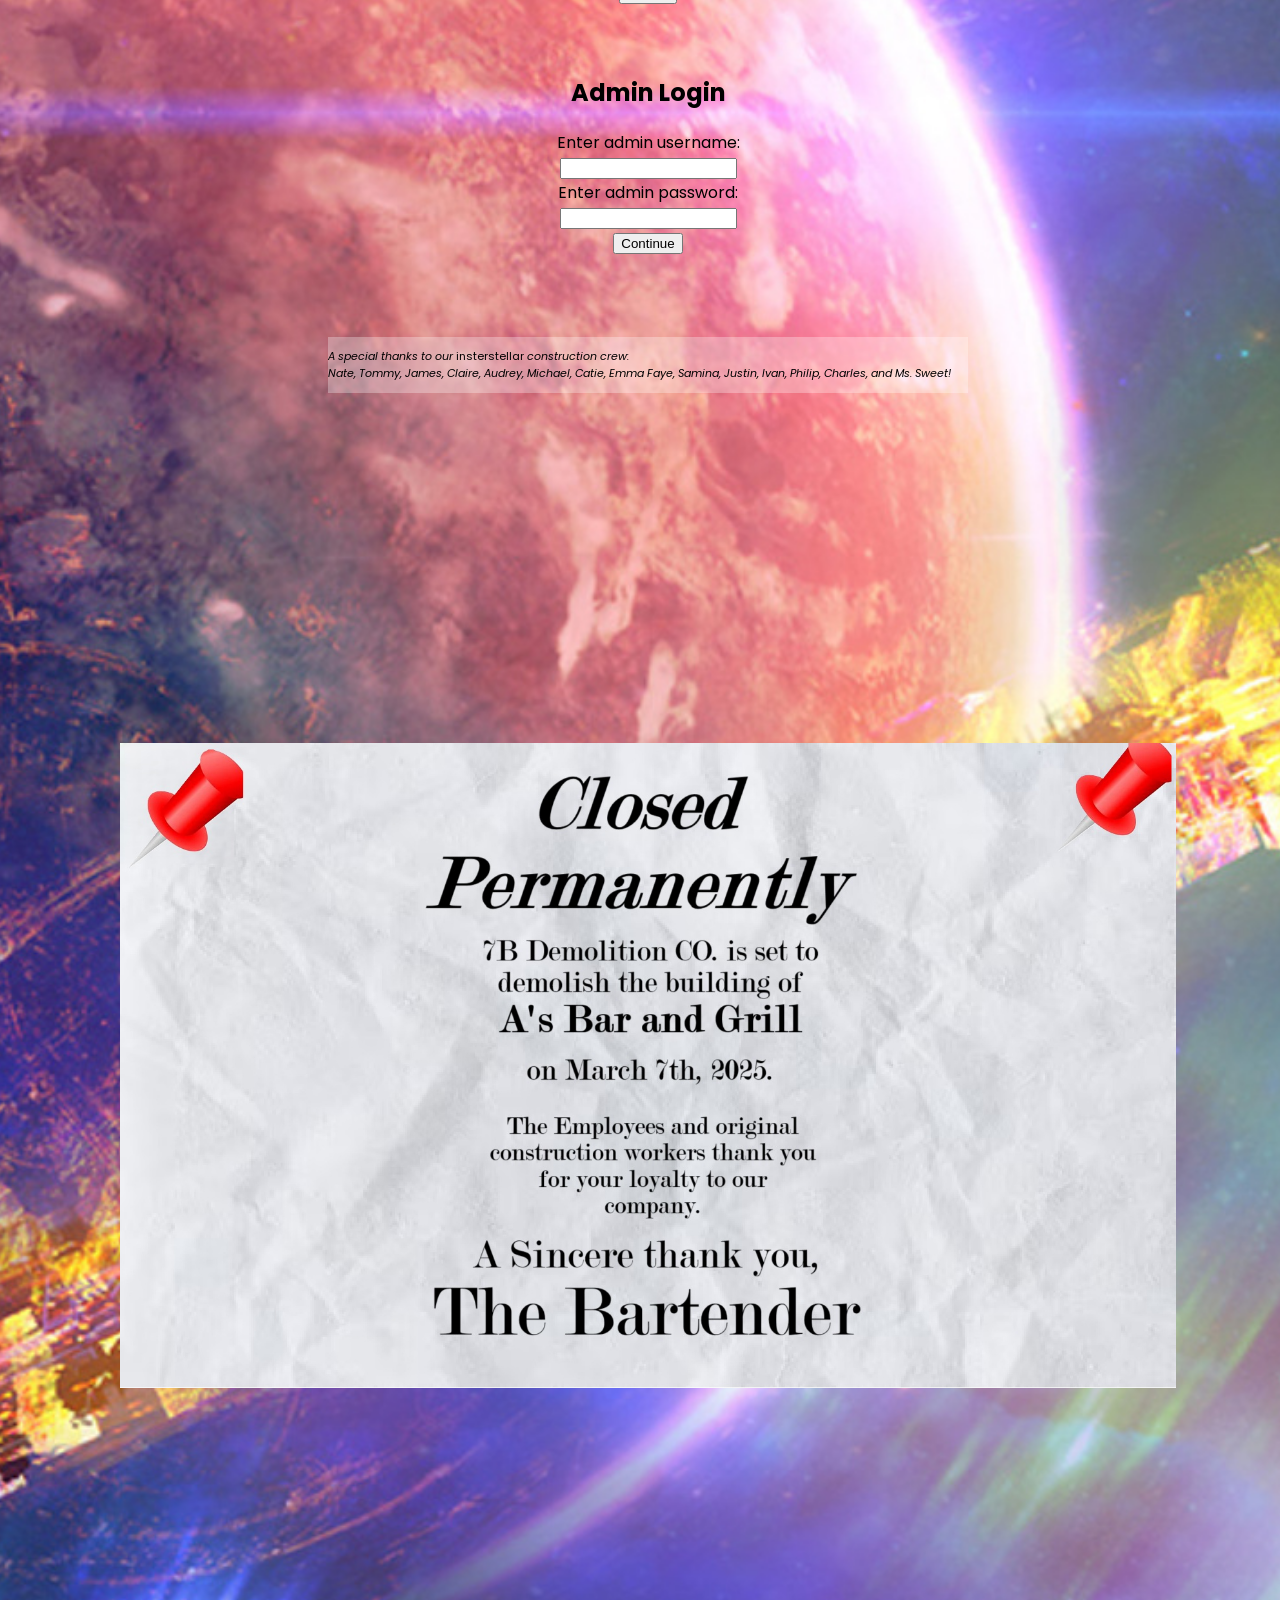
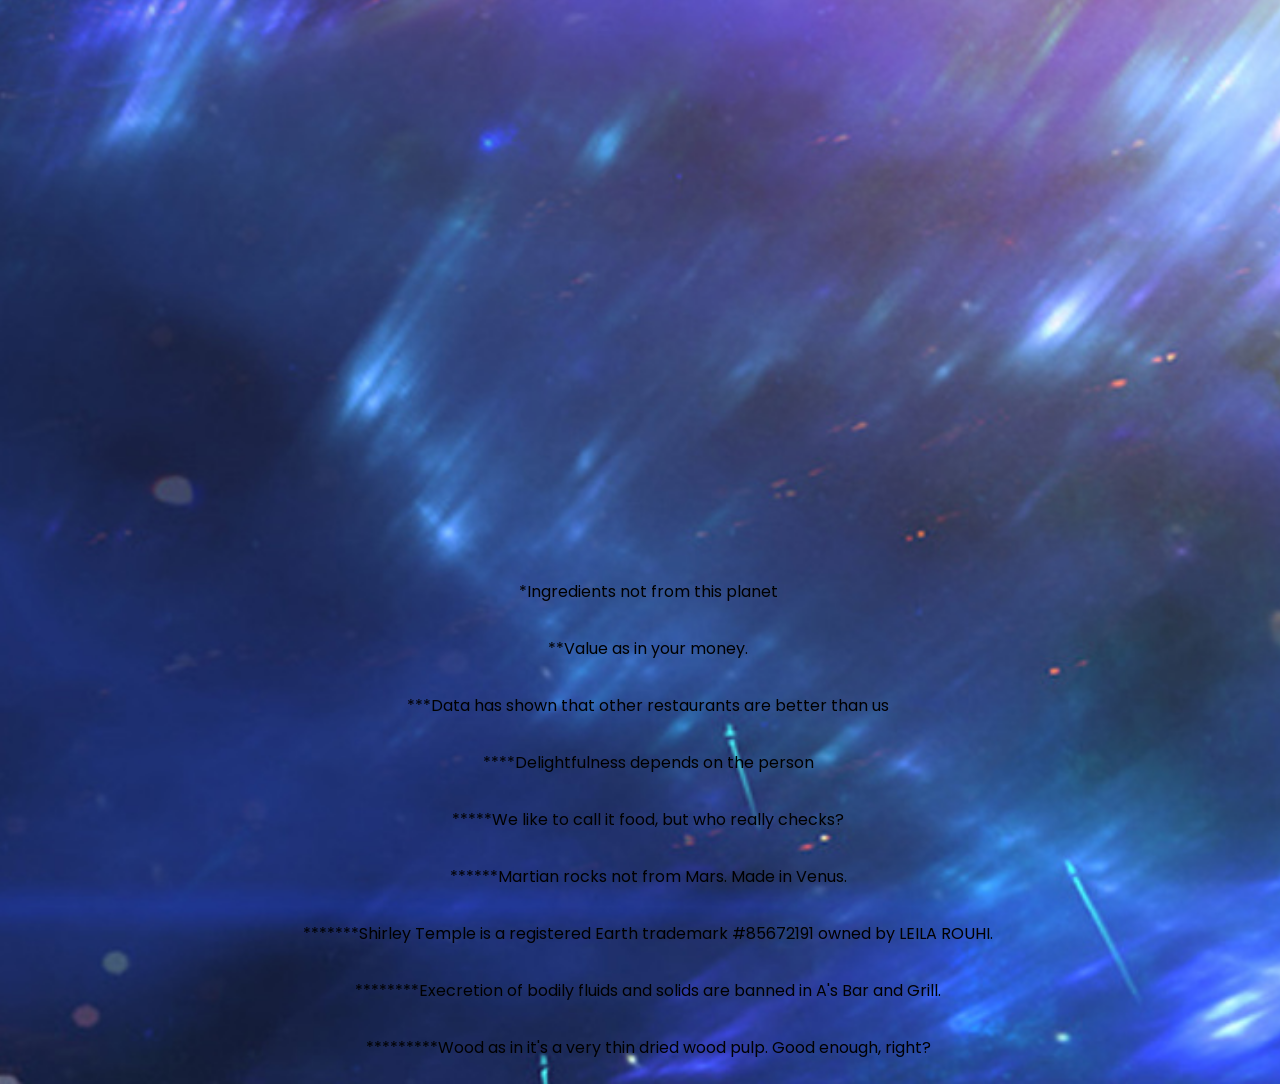
==== commit fef6a04d: "Auto-commit: Fri Mar 14 17:19:17 CDT 2025" ====
--- a/bar/index.html
+++ b/bar/index.html
@@ -90,6 +90,7 @@
     <h1>Welcome to A's Bar and Grill!</h1>
 	<h2>URGENT ANNOUNCMENT</h2>
 	<p>It is with great dismay that I say that I have promised the bartender extended salary as part of his birthday blah blah blah but yes.</p>
+	<p>I am also using the limited funds that I have to rebuild the business magically and allowing people to work again.</p>
 	<p>All other employees will get a 50% raise as part of this occasion. You're welcome.</p>
 	<p>I expect a 75% increase in productivity, so that I still have net gain over you.</p>
 	<p>Valid through 10/23/25.</p>
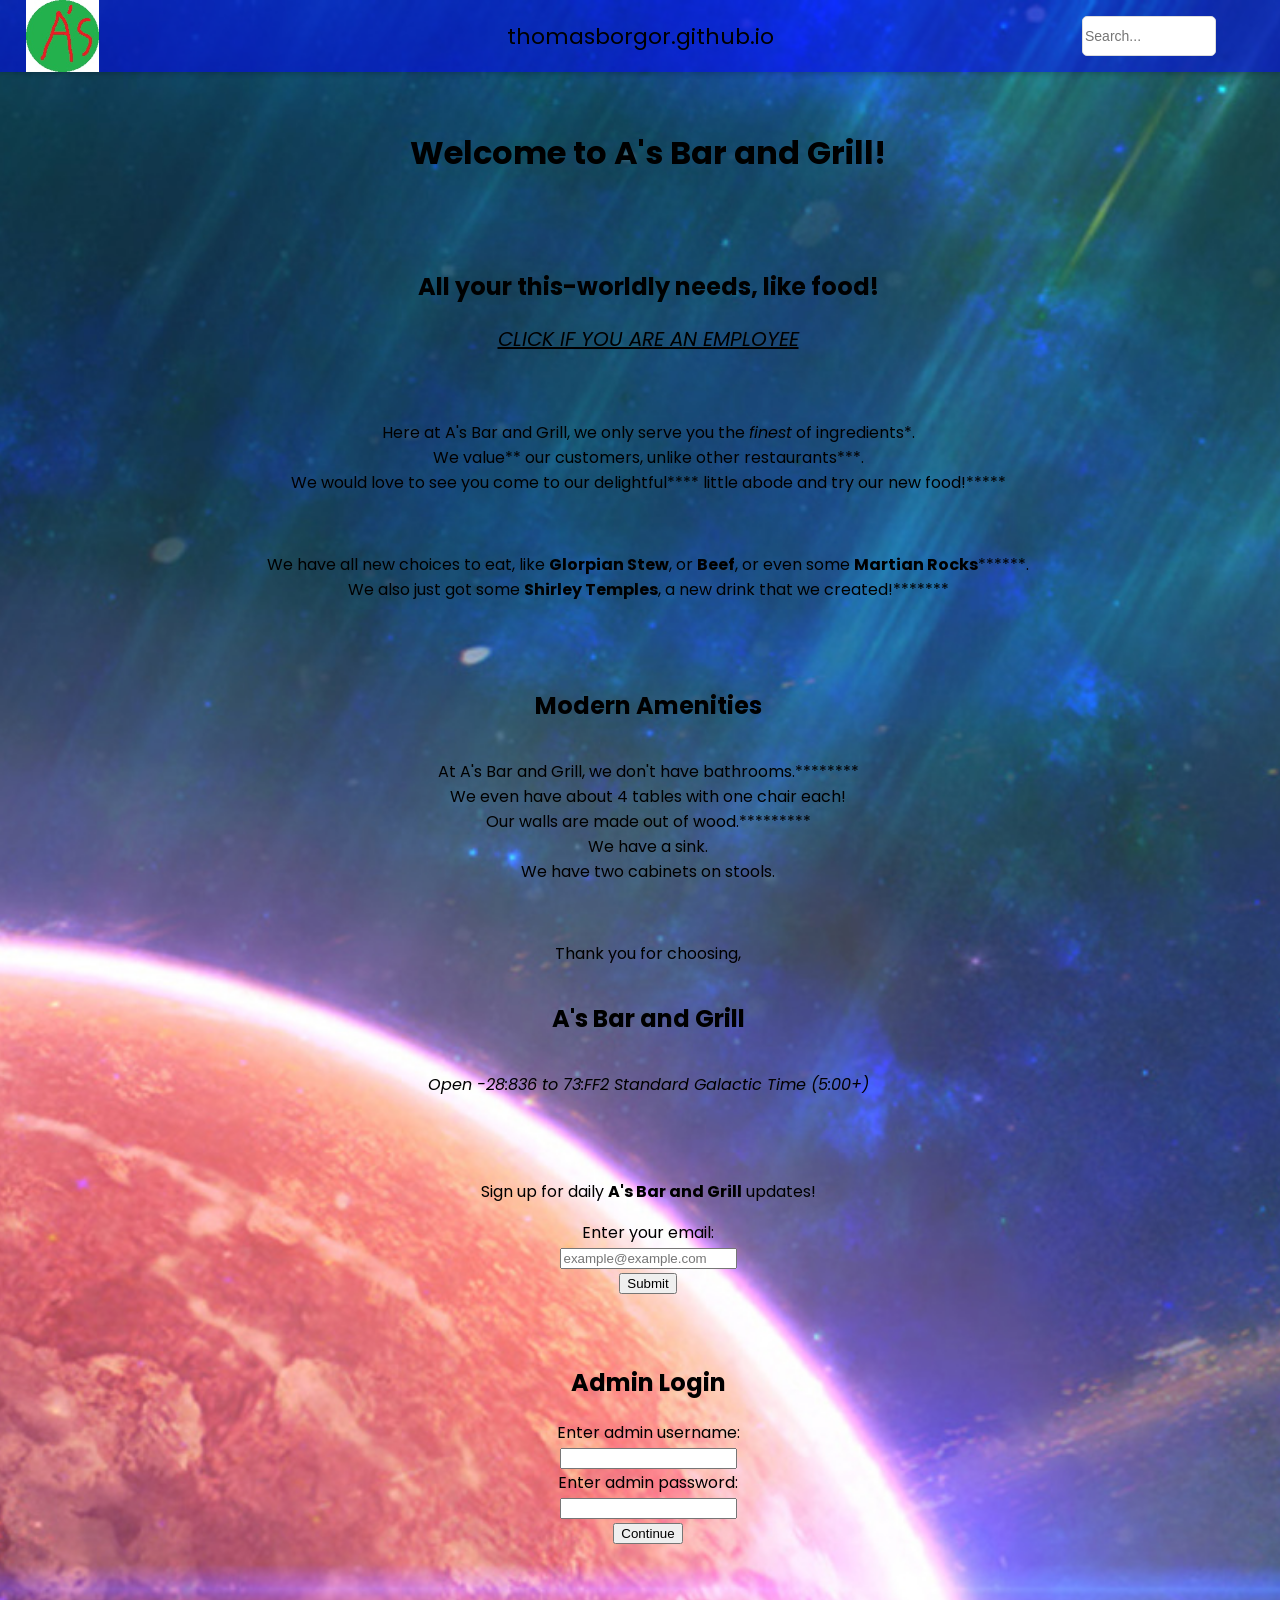
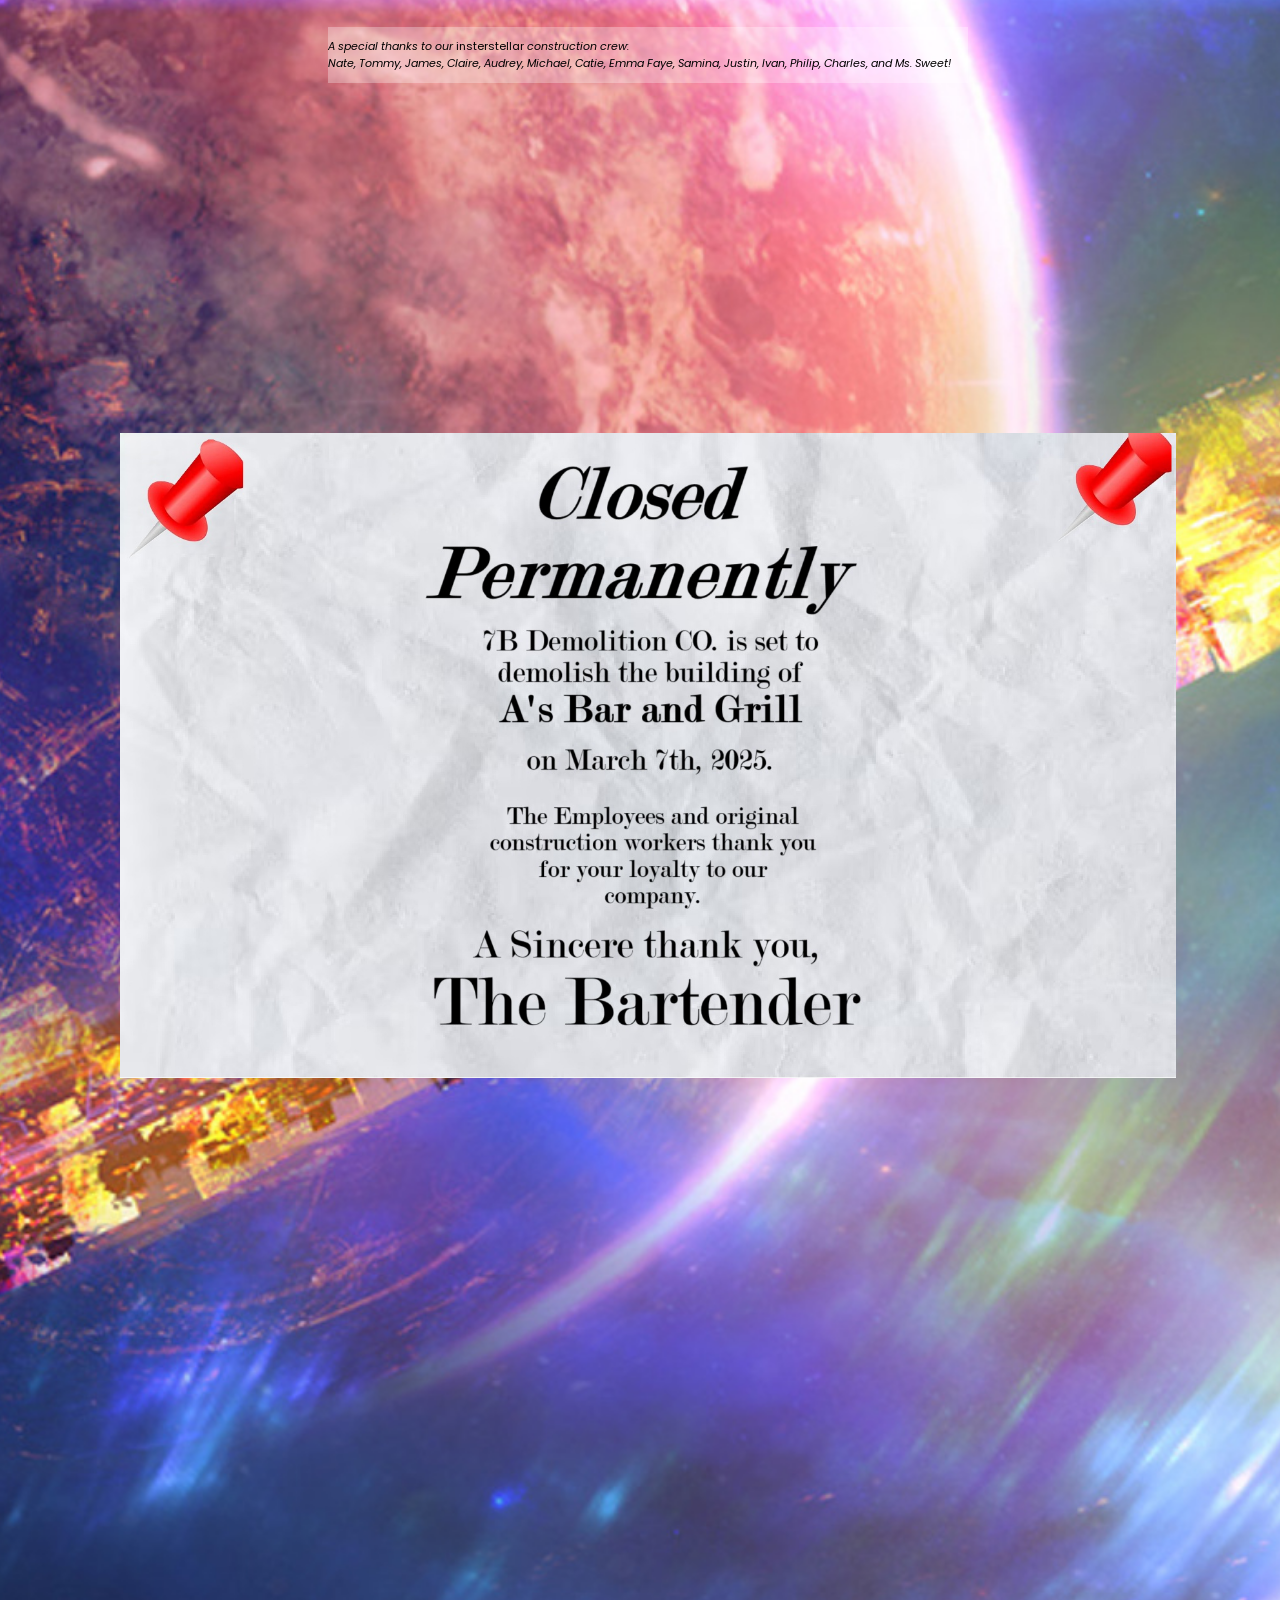
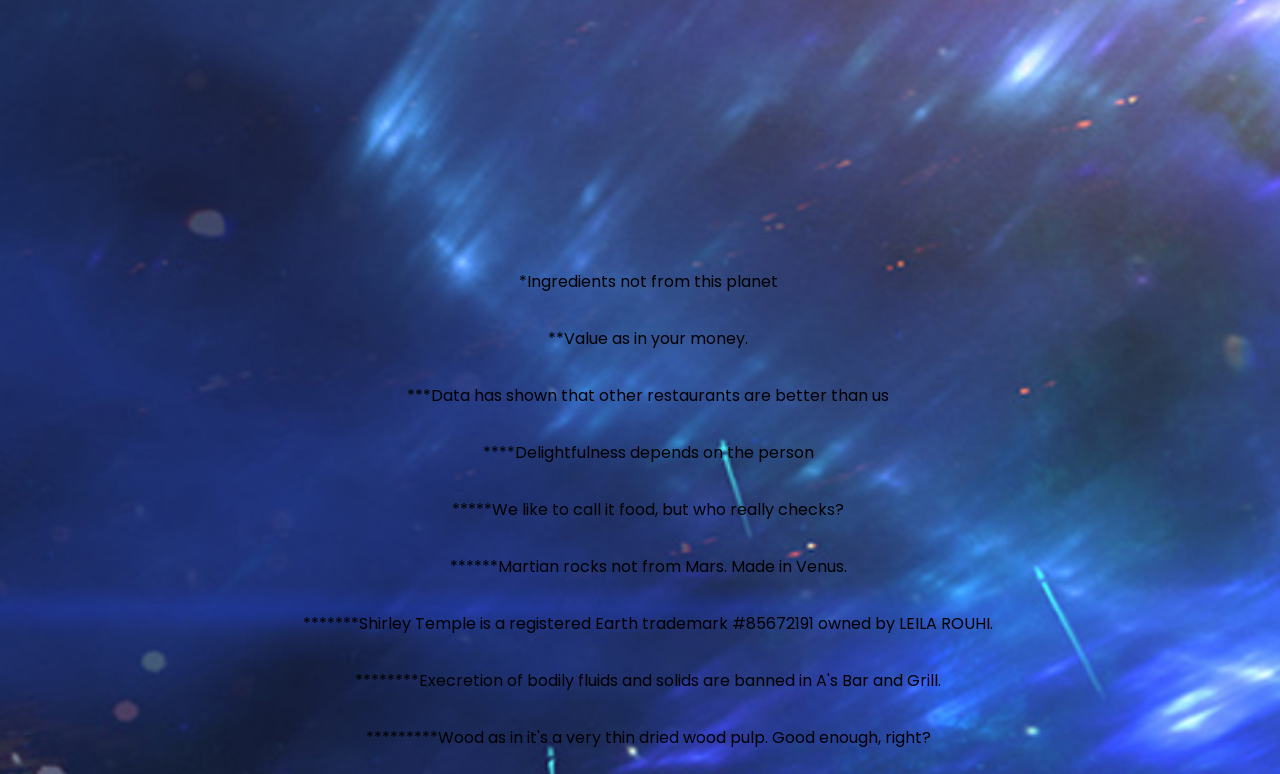
==== commit babf75dc: "Auto-commit: Wed Mar 26 21:05:29 CDT 2025" ====
--- a/bar/index.html
+++ b/bar/index.html
@@ -88,12 +88,7 @@
     </div>
     <br><br><br><br>
     <h1>Welcome to A's Bar and Grill!</h1>
-	<h2>URGENT ANNOUNCMENT</h2>
-	<p>It is with great dismay that I say that I have promised the bartender extended salary as part of his birthday blah blah blah but yes.</p>
-	<p>I am also using the limited funds that I have to rebuild the business magically and allowing people to work again.</p>
-	<p>All other employees will get a 50% raise as part of this occasion. You're welcome.</p>
-	<p>I expect a 75% increase in productivity, so that I still have net gain over you.</p>
-	<p>Valid through 10/23/25.</p>
+	<br><br>
     <h2>All your this-worldly needs, like food!</h2>
 
     <a href="employee.html" style="color: black; font-size: 20px;"><em>CLICK IF YOU ARE AN EMPLOYEE</em></a>
